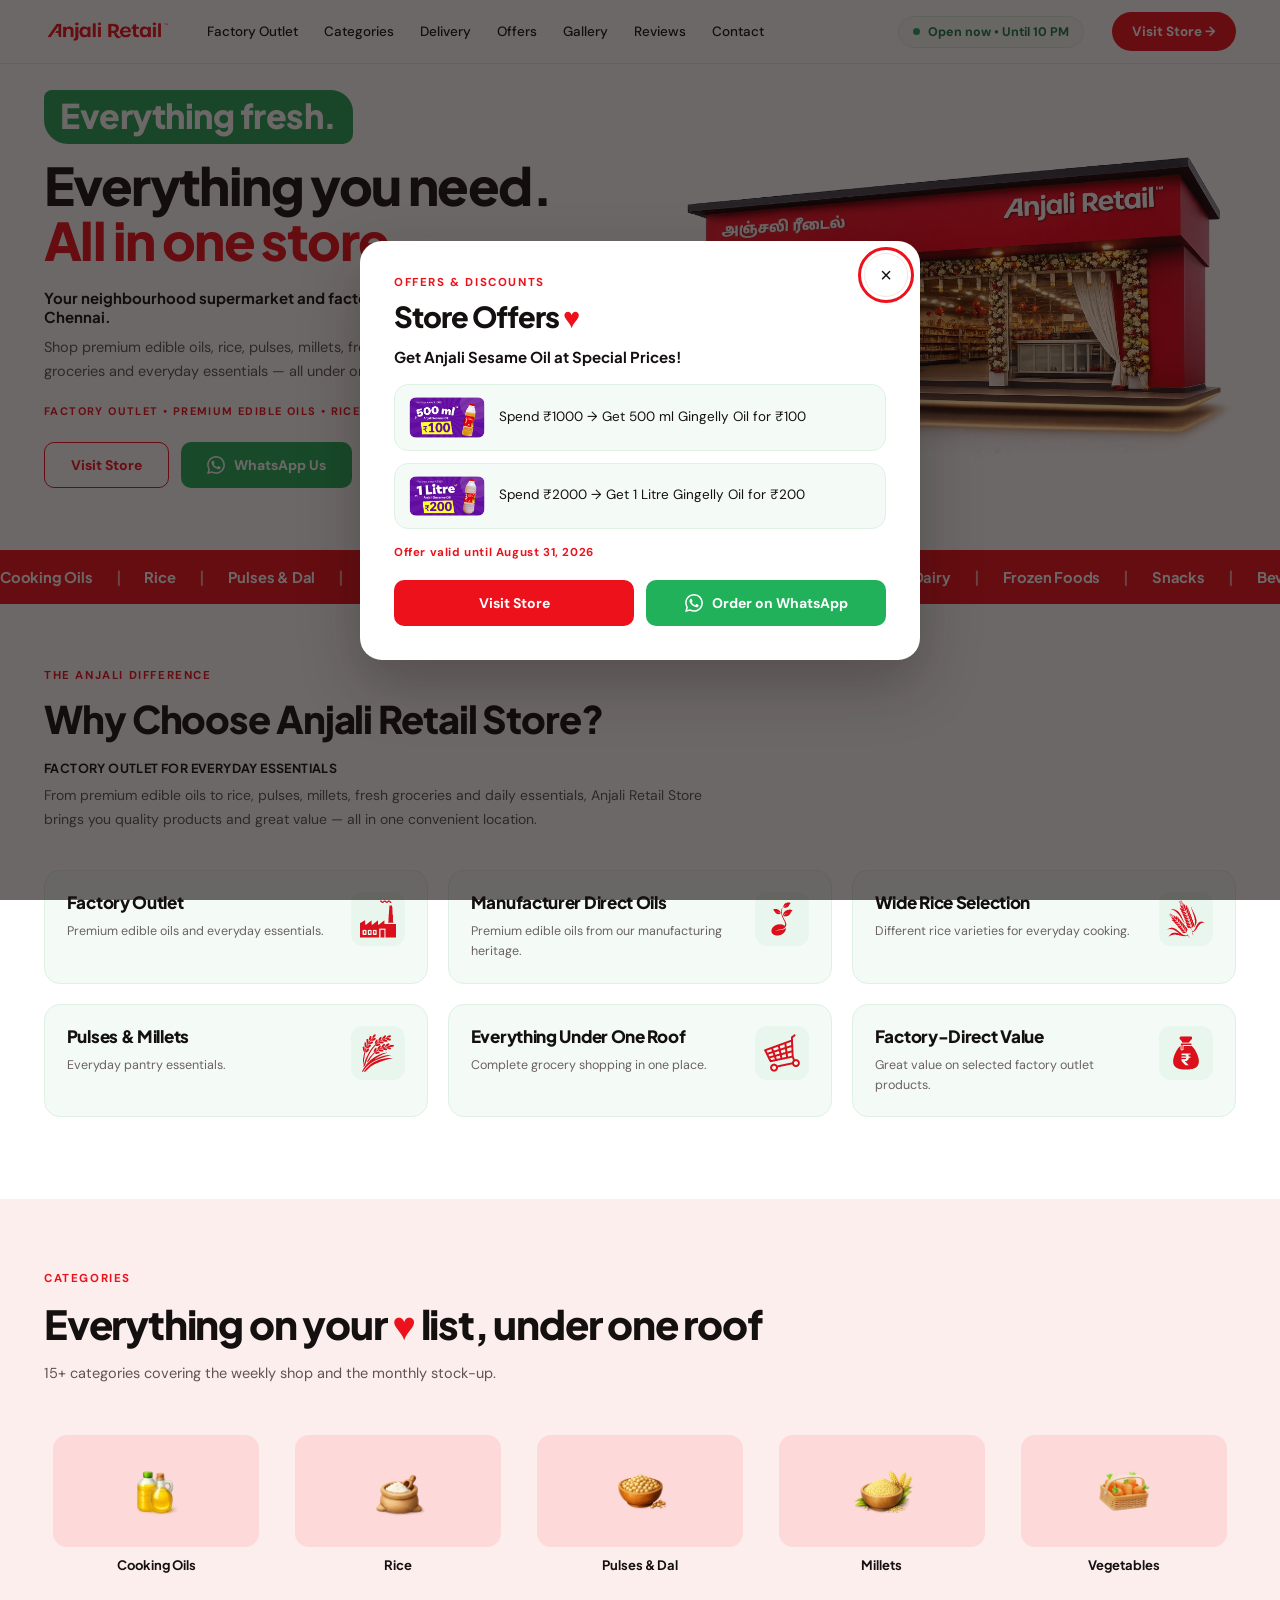
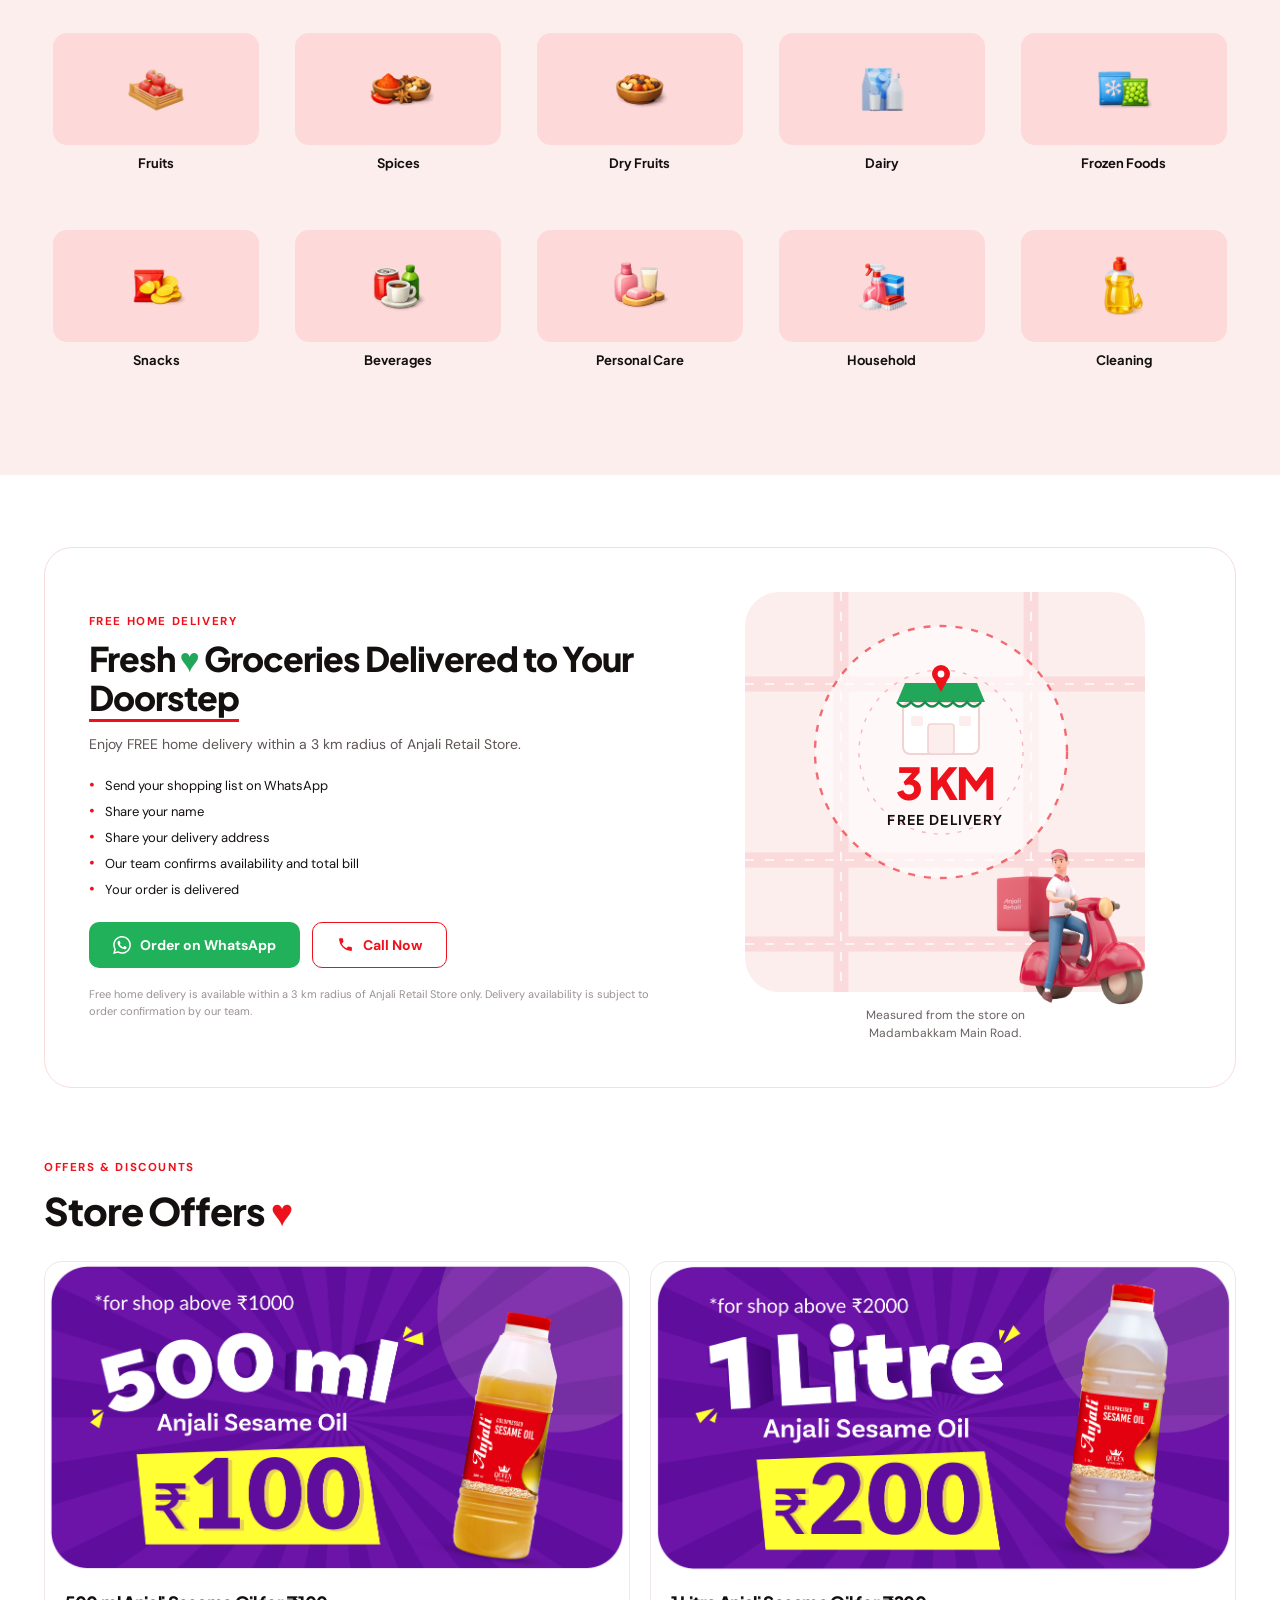
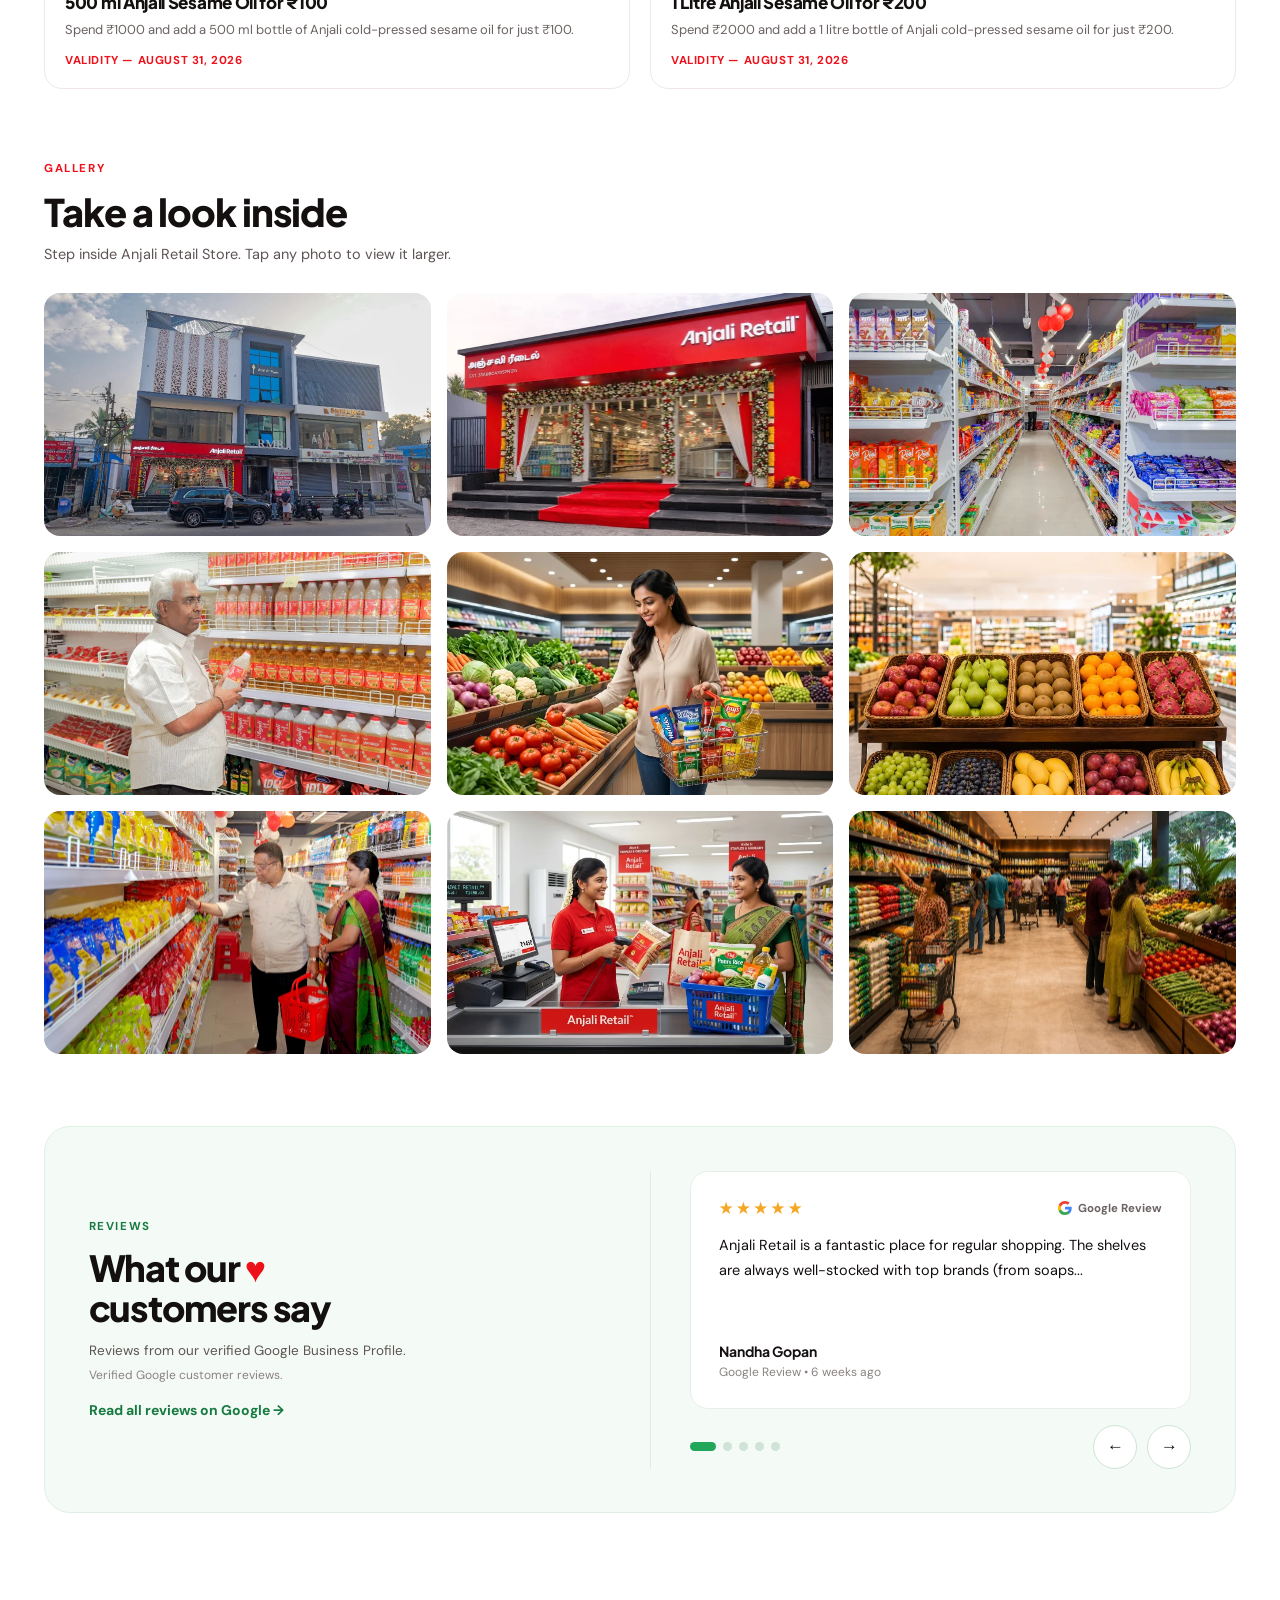
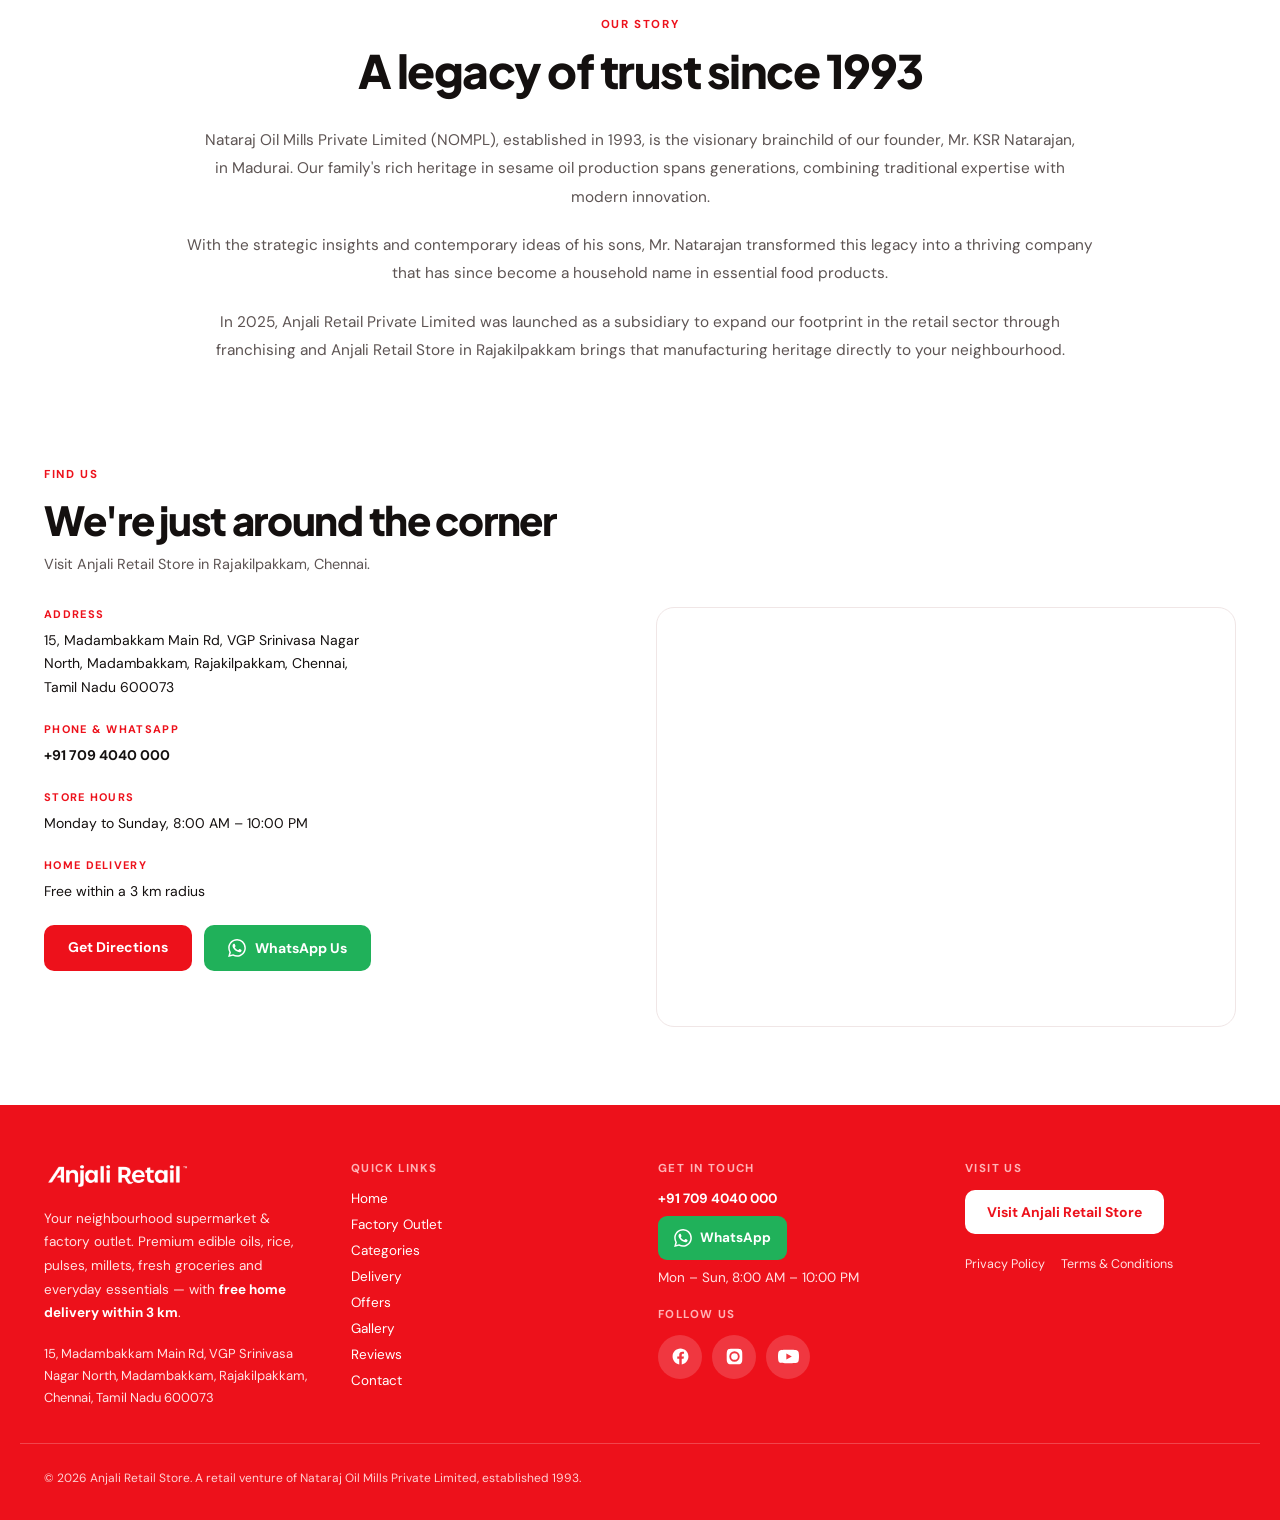
==== index.html @ a5db0ce6 "Final Commit" ====
<!DOCTYPE html>
<html lang="en">
<head>
<meta charset="utf-8">
<meta name="viewport" content="width=device-width, initial-scale=1">
<title>Supermarket &amp; Factory Outlet in Rajakilpakkam | Anjali Retail Store</title>
<meta name="description" content="Anjali Retail Store is a supermarket and factory outlet in Rajakilpakkam, Chennai. Premium edible oils, rice, pulses, millets, fresh vegetables, fruits and everyday essentials. Free home delivery within 3 km.">
<link rel="canonical" href="https://www.anjaliretail.com/">
<meta name="robots" content="index, follow">
<meta name="theme-color" content="#ED111B">
<meta property="og:type" content="website">
<meta property="og:site_name" content="Anjali Retail Store">
<meta property="og:locale" content="en_IN">
<meta property="og:url" content="https://www.anjaliretail.com/">
<meta property="og:title" content="Anjali Retail Store — Supermarket &amp; Factory Outlet in Rajakilpakkam">
<meta property="og:description" content="Manufacturer-direct edible oils, rice, pulses and millets alongside fresh vegetables, fruits and everyday essentials. Free home delivery within 3 km.">
<meta property="og:image" content="https://www.anjaliretail.com/assets/images/hero.webp">
<meta name="twitter:card" content="summary_large_image">
<link rel="icon" type="image/png" href="favicon.png" sizes="any">
<link rel="apple-touch-icon" href="assets/apple-touch-icon.png">
<link rel="preconnect" href="https://fonts.googleapis.com">
<link rel="preconnect" href="https://fonts.gstatic.com" crossorigin>
<link rel="preload" as="image" href="assets/images/hero.webp" fetchpriority="high">
<link href="https://fonts.googleapis.com/css2?family=Plus+Jakarta+Sans:wght@500;600;700;800&amp;family=DM+Sans:opsz,wght@9..40,400;9..40,500;9..40,700&amp;display=swap" rel="stylesheet">
<link rel="stylesheet" href="css/style.css">
<script type="application/ld+json">
{
  "@context": "https://schema.org",
  "@type": "GroceryStore",
  "name": "Anjali Retail Store",
  "description": "Supermarket and factory outlet in Rajakilpakkam, Chennai offering premium edible oils, rice, pulses, millets, fresh vegetables, fruits, groceries and everyday essentials.",
  "url": "https://www.anjaliretail.com/",
  "logo": "https://www.anjaliretail.com/assets/logo-header-red.png",
  "image": "https://www.anjaliretail.com/assets/images/hero.webp",
  "telephone": "+917094040000",
  "priceRange": "₹₹",
  "parentOrganization": { "@type": "Organization", "name": "Nataraj Oil Mills Private Limited", "foundingDate": "1993" },
  "address": {
    "@type": "PostalAddress",
    "streetAddress": "15, Madambakkam Main Rd, VGP Srinivasa Nagar North, Madambakkam",
    "addressLocality": "Rajakilpakkam, Chennai",
    "addressRegion": "Tamil Nadu",
    "postalCode": "600073",
    "addressCountry": "IN"
  },
  "hasMap": "https://maps.app.goo.gl/ZLKQkJnTE3etk6569",
  "openingHoursSpecification": [{
    "@type": "OpeningHoursSpecification",
    "dayOfWeek": ["Monday","Tuesday","Wednesday","Thursday","Friday","Saturday","Sunday"],
    "opens": "08:00",
    "closes": "22:00"
  }],
  "sameAs": [
    "https://www.facebook.com/profile.php?id=100063788627747",
    "https://www.instagram.com/anjaliretail/",
    "https://youtube.com/@anjalisesameoil5564"
  ],
  "areaServed": { "@type": "GeoCircle", "geoRadius": "3000", "description": "Free home delivery within a 3 km radius" }
}
</script>
</head>
<body>
<noscript><img height="1" width="1" style="display:none" alt="" src="https://www.facebook.com/tr?id=1627930795149614&ev=PageView&noscript=1"></noscript>
<div style="position:relative">

<header id="home" style="position:sticky;top:0;z-index:60;background:rgba(255,255,255,0.94);backdrop-filter:blur(10px);border-bottom:1px solid #f0e9e9">
  <div style="max-width:1240px;margin:0 auto;padding:12px clamp(16px,3.2vw,24px);display:flex;align-items:center;gap:28px">
    <a href="#home" style="display:flex;align-items:center;flex:none">
      <img src="assets/logo-header-red.png" alt="Anjali Retail Store logo" width="1755" height="358" style="height:26px;width:auto;object-fit:contain;display:block" />
    </a>
    <nav data-r="desktop-nav" style="align-items:center;gap:26px;margin-left:8px;flex:1">
      <a href="#outlet" style="color:#14100f;font-size:13.5px;font-weight:500">Factory Outlet</a>
      <a href="#categories" style="color:#14100f;font-size:13.5px;font-weight:500">Categories</a>
      <a href="#delivery" style="color:#14100f;font-size:13.5px;font-weight:500">Delivery</a>
      <a href="#offers" data-act="openOfferPopup" style="color:#14100f;font-size:13.5px;font-weight:500">Offers</a>
      <a href="#gallery" style="color:#14100f;font-size:13.5px;font-weight:500">Gallery</a>
      <a href="#reviews" style="color:#14100f;font-size:13.5px;font-weight:500">Reviews</a>
      <a href="#contact" style="color:#14100f;font-size:13.5px;font-weight:500">Contact</a>
    </nav>
    <div data-r="head-status" style="align-items:center;gap:8px;border:1px solid #d8f0de;background:#f2fbf5;color:#177a41;border-radius:999px;padding:7px 14px;font-size:12.5px;font-weight:700;white-space:nowrap">
      <span style="width:7px;height:7px;border-radius:50%;background:#22a75a;display:inline-block"></span>
      <span>Open now &bull; Until 10 PM</span>
    </div>
    <a href="https://maps.app.goo.gl/ZLKQkJnTE3etk6569" target="_blank" rel="noopener" data-act="onDirections" data-r="head-cta" style="flex:none;background:#ED111B;color:#fff;border-radius:999px;padding:11px 20px;font-size:13.5px;font-weight:700;white-space:nowrap" data-h="h1">Visit Store →</a>
    <button data-r="burger" type="button" data-act="toggleMenu" aria-label="Menu" style="align-items:center;justify-content:center;width:40px;height:40px;border-radius:12px;border:1px solid #eee3e3;background:#fff;flex:none;cursor:pointer">
      <span style="display:block;width:18px;height:2px;background:#14100f;box-shadow:0 -6px 0 #14100f,0 6px 0 #14100f"></span>
    </button>
  </div>
  <div data-r="mobile-menu" data-open="0" style="border-top:1px solid #f0e9e9;background:#fff;padding:14px clamp(16px,3.2vw,24px) 20px">
    <div style="display:grid;gap:2px">
      <a href="#outlet" data-act="closeMenu" style="color:#14100f;font-weight:600;padding:14px 0;border-bottom:1px solid #f6f1f1">Factory Outlet</a>
      <a href="#categories" data-act="closeMenu" style="color:#14100f;font-weight:600;padding:14px 0;border-bottom:1px solid #f6f1f1">Categories</a>
      <a href="#delivery" data-act="closeMenu" style="color:#14100f;font-weight:600;padding:14px 0;border-bottom:1px solid #f6f1f1">Delivery</a>
      <a href="#offers" data-act="openOfferPopupFromMenu" style="color:#14100f;font-weight:600;padding:14px 0;border-bottom:1px solid #f6f1f1">Offers</a>
      <a href="#gallery" data-act="closeMenu" style="color:#14100f;font-weight:600;padding:14px 0;border-bottom:1px solid #f6f1f1">Gallery</a>
      <a href="#reviews" data-act="closeMenu" style="color:#14100f;font-weight:600;padding:14px 0;border-bottom:1px solid #f6f1f1">Reviews</a>
      <a href="#contact" data-act="closeMenu" style="color:#14100f;font-weight:600;padding:14px 0">Contact</a>
    </div>
    <div style="margin-top:14px;font-size:13px;font-weight:700;color:#177a41">Open now &bull; Until 10 PM</div>
  </div>
</header>

<section style="padding:0 0 8px">
  <div style="max-width:1240px;margin:0 auto;padding:26px clamp(16px,3.2vw,24px) 0;display:grid;gap:clamp(24px,3.5vw,40px);grid-template-columns:repeat(auto-fit,minmax(min(420px,100%),1fr));align-items:center" data-r="hero">
    <div>
      <span style="display:inline-block;background:#22a75a;color:#fff;font-family:'Plus Jakarta Sans',sans-serif;font-weight:800;font-size:clamp(26px,3vw,34px);letter-spacing:-0.5px;padding:4px 16px 7px;border-radius:8px 22px 10px 24px">Everything fresh.</span>
      <h1 style="font-family:'Plus Jakarta Sans',sans-serif;font-weight:800;font-size:clamp(34px,4.4vw,52px);line-height:1.06;letter-spacing:-1.6px;margin:14px 0 0;color:#14100f;text-wrap:balance">Everything you need.<br /><span style="color:#ED111B">All in one store.</span></h1>
      <p style="font-family:'Plus Jakarta Sans',sans-serif;font-weight:700;font-size:15px;color:#14100f;margin:20px 0 0">Your neighbourhood supermarket and factory outlet in Rajakilpakkam, Chennai.</p>
      <p style="font-size:14.5px;line-height:1.65;color:#5d5453;margin:10px 0 0;max-width:52ch;text-wrap:pretty">Shop premium edible oils, rice, pulses, millets, fresh vegetables, fruits, groceries and everyday essentials — all under one roof.</p>
      <p style="font-size:11px;font-weight:700;letter-spacing:1.4px;color:#ED111B;margin:20px 0 0">FACTORY OUTLET • PREMIUM EDIBLE OILS • RICE • PULSES • MILLETS</p>
      <div style="display:flex;flex-wrap:wrap;gap:12px;margin-top:24px">
        <a href="https://maps.app.goo.gl/ZLKQkJnTE3etk6569" target="_blank" rel="noopener" data-act="onVisitStore" style="border:1.5px solid #ED111B;color:#ED111B;background:#fff;border-radius:10px;padding:13px 26px;font-weight:700;font-size:14px" data-h="h2">Visit Store</a>
        <a href="https://wa.me/917094040000" target="_blank" rel="noopener" data-act="onWhatsApp" data-r="wa" style="background:#20B15A;color:#fff;border-radius:10px;padding:13px 26px;font-weight:700;font-size:14px;min-height:46px;display:inline-flex;align-items:center;justify-content:center;gap:9px;transition:background 240ms ease,transform 240ms ease,box-shadow 240ms ease"><svg viewBox="0 0 24 24" width="18" height="18" fill="currentColor" aria-hidden="true" style="flex:none"><path d="M17.47 14.38c-.3-.15-1.75-.86-2.02-.96-.27-.1-.47-.15-.67.15-.2.3-.77.96-.94 1.16-.17.2-.35.22-.64.07-.3-.15-1.25-.46-2.38-1.47-.88-.78-1.47-1.75-1.65-2.05-.17-.3-.02-.46.13-.6.13-.13.3-.35.45-.52.15-.17.2-.3.3-.5.1-.2.05-.37-.02-.52-.08-.15-.67-1.6-.92-2.2-.24-.58-.49-.5-.67-.51h-.57c-.2 0-.52.07-.79.37-.27.3-1.04 1.01-1.04 2.47s1.06 2.86 1.21 3.06c.15.2 2.1 3.2 5.08 4.49.71.3 1.26.49 1.69.63.71.22 1.36.19 1.87.12.57-.09 1.75-.71 2-1.4.25-.69.25-1.28.17-1.4-.07-.13-.27-.2-.57-.35zM12.05 21.8h-.02a9.8 9.8 0 0 1-4.99-1.37l-.36-.21-3.71.97.99-3.62-.23-.37a9.79 9.79 0 0 1-1.5-5.23c0-5.41 4.4-9.81 9.82-9.81 2.62 0 5.08 1.02 6.94 2.88a9.75 9.75 0 0 1 2.87 6.94c0 5.41-4.4 9.82-9.81 9.82zM20.52 3.45A11.7 11.7 0 0 0 12.05 0C5.55 0 .26 5.29.25 11.79c0 2.08.55 4.1 1.58 5.89L.15 24l6.46-1.69a11.76 11.76 0 0 0 5.43 1.35h.01c6.5 0 11.79-5.29 11.79-11.79 0-3.15-1.22-6.11-3.45-8.34z"/></svg>WhatsApp Us</a>
      </div>
    </div>
    <div data-r="heroimg" style="position:relative;width:100%;aspect-ratio:16/11;min-height:220px;border-radius:18px;overflow:hidden;background:#fbf3f3">
      <img src="assets/images/hero.webp" alt="Anjali Retail Store shopfront in Rajakilpakkam, Chennai" width="1200" height="900" fetchpriority="high" decoding="async" style="width:100%;height:100%;display:block;object-fit:cover;object-position:48.4% 50.0%;">
    </div>
  </div>
</section>

<section aria-label="Product categories" data-r="ticker" style="margin-top:clamp(34px,5vw,54px);background:#ED111B;padding:clamp(13px,1.5vw,18px) 0;overflow:hidden">
  <div data-r="tickertrack" style="display:flex;width:max-content;white-space:nowrap">
    <span style="display:flex;align-items:center;gap:clamp(14px,1.8vw,26px);padding-right:clamp(14px,1.8vw,26px);font-family:'Plus Jakarta Sans',sans-serif;font-weight:700;font-size:clamp(12.5px,1.15vw,15px);letter-spacing:-0.2px;color:#fff">
      <span>Cooking Oils</span><span style="color:rgba(255,255,255,0.62)">|</span><span>Rice</span><span style="color:rgba(255,255,255,0.62)">|</span><span>Pulses &amp; Dal</span><span style="color:rgba(255,255,255,0.62)">|</span><span>Millets</span><span style="color:rgba(255,255,255,0.62)">|</span><span>Vegetables</span><span style="color:rgba(255,255,255,0.62)">|</span><span>Fruits</span><span style="color:rgba(255,255,255,0.62)">|</span><span>Spices</span><span style="color:rgba(255,255,255,0.62)">|</span><span>Dry Fruits</span><span style="color:rgba(255,255,255,0.62)">|</span><span>Dairy</span><span style="color:rgba(255,255,255,0.62)">|</span><span>Frozen Foods</span><span style="color:rgba(255,255,255,0.62)">|</span><span>Snacks</span><span style="color:rgba(255,255,255,0.62)">|</span><span>Beverages</span><span style="color:rgba(255,255,255,0.62)">|</span><span>Personal Care</span><span style="color:rgba(255,255,255,0.62)">|</span><span>Household</span><span style="color:rgba(255,255,255,0.62)">|</span><span>Cleaning</span><span style="color:rgba(255,255,255,0.62)">|</span>
    </span>
    <span aria-hidden="true" style="display:flex;align-items:center;gap:clamp(14px,1.8vw,26px);padding-right:clamp(14px,1.8vw,26px);font-family:'Plus Jakarta Sans',sans-serif;font-weight:700;font-size:clamp(12.5px,1.15vw,15px);letter-spacing:-0.2px;color:#fff">
      <span>Cooking Oils</span><span style="color:rgba(255,255,255,0.62)">|</span><span>Rice</span><span style="color:rgba(255,255,255,0.62)">|</span><span>Pulses &amp; Dal</span><span style="color:rgba(255,255,255,0.62)">|</span><span>Millets</span><span style="color:rgba(255,255,255,0.62)">|</span><span>Vegetables</span><span style="color:rgba(255,255,255,0.62)">|</span><span>Fruits</span><span style="color:rgba(255,255,255,0.62)">|</span><span>Spices</span><span style="color:rgba(255,255,255,0.62)">|</span><span>Dry Fruits</span><span style="color:rgba(255,255,255,0.62)">|</span><span>Dairy</span><span style="color:rgba(255,255,255,0.62)">|</span><span>Frozen Foods</span><span style="color:rgba(255,255,255,0.62)">|</span><span>Snacks</span><span style="color:rgba(255,255,255,0.62)">|</span><span>Beverages</span><span style="color:rgba(255,255,255,0.62)">|</span><span>Personal Care</span><span style="color:rgba(255,255,255,0.62)">|</span><span>Household</span><span style="color:rgba(255,255,255,0.62)">|</span><span>Cleaning</span><span style="color:rgba(255,255,255,0.62)">|</span>
    </span>
  </div>
</section>

<section id="outlet" style="padding:clamp(38px,6vw,64px) 0 10px">
  <div style="max-width:1240px;margin:0 auto;padding:0 clamp(16px,3.2vw,24px)">
    <p style="font-size:11.5px;font-weight:700;letter-spacing:1.6px;color:#ED111B;margin:0">THE ANJALI DIFFERENCE</p>
    <h2 style="font-family:'Plus Jakarta Sans',sans-serif;font-weight:800;font-size:clamp(27px,3.2vw,38px);letter-spacing:-1.1px;margin:12px 0 0;color:#14100f">Why Choose Anjali Retail Store?</h2>
    <p style="font-family:'Plus Jakarta Sans',sans-serif;font-weight:700;font-size:12.5px;letter-spacing:0.4px;color:#14100f;margin:18px 0 0">FACTORY OUTLET FOR EVERYDAY ESSENTIALS</p>
    <p style="font-size:14px;line-height:1.7;color:#5d5453;margin:8px 0 0;max-width:66ch;text-wrap:pretty">From premium edible oils to rice, pulses, millets, fresh groceries and daily essentials, Anjali Retail Store brings you quality products and great value — all in one convenient location.</p>

    <div data-r="whygrid" style="display:grid;gap:clamp(14px,1.6vw,20px);grid-template-columns:repeat(3,minmax(0,1fr));align-items:stretch;margin-top:clamp(26px,3.4vw,38px)">
      <div data-r="whycard" style="border:1px solid #dff0e5;background:#f4fbf6;border-radius:16px;padding:clamp(18px,1.7vw,22px);display:flex;gap:14px;align-items:flex-start;height:100%;transition:transform 240ms ease,box-shadow 240ms ease,border-color 240ms ease">
        <div style="flex:1">
          <h3 style="font-family:'Plus Jakarta Sans',sans-serif;font-weight:800;font-size:17px;line-height:1.2;letter-spacing:-0.3px;margin:0;color:#14100f;transition:color 240ms ease">Factory Outlet</h3>
          <p style="font-size:12.5px;line-height:1.6;color:#6b6261;margin:8px 0 0">Premium edible oils and everyday essentials.</p>
        </div>
        <div data-r="whyicon" style="width:54px;height:54px;flex:none;border-radius:12px;overflow:hidden;background:#e8f6ed;transition:transform 240ms ease,background 240ms ease"><img src="assets/images/why-1.webp" alt="Factory outlet products" width="1200" height="900" loading="lazy" decoding="async" style="width:100%;height:100%;display:block;object-fit:cover;"></div>
      </div>
      <div data-r="whycard" style="border:1px solid #dff0e5;background:#f4fbf6;border-radius:16px;padding:clamp(18px,1.7vw,22px);display:flex;gap:14px;align-items:flex-start;height:100%;transition:transform 240ms ease,box-shadow 240ms ease,border-color 240ms ease">
        <div style="flex:1">
          <h3 style="font-family:'Plus Jakarta Sans',sans-serif;font-weight:800;font-size:17px;line-height:1.2;letter-spacing:-0.3px;margin:0;color:#14100f;transition:color 240ms ease">Manufacturer Direct Oils</h3>
          <p style="font-size:12.5px;line-height:1.6;color:#6b6261;margin:8px 0 0">Premium edible oils from our manufacturing heritage.</p>
        </div>
        <div data-r="whyicon" style="width:54px;height:54px;flex:none;border-radius:12px;overflow:hidden;background:#e8f6ed;transition:transform 240ms ease,background 240ms ease"><img src="assets/images/why-2.webp" alt="Anjali edible oils" width="1200" height="900" loading="lazy" decoding="async" style="width:100%;height:100%;display:block;object-fit:cover;"></div>
      </div>
      <div data-r="whycard" style="border:1px solid #dff0e5;background:#f4fbf6;border-radius:16px;padding:clamp(18px,1.7vw,22px);display:flex;gap:14px;align-items:flex-start;height:100%;transition:transform 240ms ease,box-shadow 240ms ease,border-color 240ms ease">
        <div style="flex:1">
          <h3 style="font-family:'Plus Jakarta Sans',sans-serif;font-weight:800;font-size:17px;line-height:1.2;letter-spacing:-0.3px;margin:0;color:#14100f;transition:color 240ms ease">Wide Rice Selection</h3>
          <p style="font-size:12.5px;line-height:1.6;color:#6b6261;margin:8px 0 0">Different rice varieties for everyday cooking.</p>
        </div>
        <div data-r="whyicon" style="width:54px;height:54px;flex:none;border-radius:12px;overflow:hidden;background:#e8f6ed;transition:transform 240ms ease,background 240ms ease"><img src="assets/images/why-3.webp" alt="Rice varieties" width="1200" height="900" loading="lazy" decoding="async" style="width:100%;height:100%;display:block;object-fit:cover;"></div>
      </div>
      <div data-r="whycard" style="border:1px solid #dff0e5;background:#f4fbf6;border-radius:16px;padding:clamp(18px,1.7vw,22px);display:flex;gap:14px;align-items:flex-start;height:100%;transition:transform 240ms ease,box-shadow 240ms ease,border-color 240ms ease">
        <div style="flex:1">
          <h3 style="font-family:'Plus Jakarta Sans',sans-serif;font-weight:800;font-size:17px;line-height:1.2;letter-spacing:-0.3px;margin:0;color:#14100f;transition:color 240ms ease">Pulses &amp; Millets</h3>
          <p style="font-size:12.5px;line-height:1.6;color:#6b6261;margin:8px 0 0">Everyday pantry essentials.</p>
        </div>
        <div data-r="whyicon" style="width:54px;height:54px;flex:none;border-radius:12px;overflow:hidden;background:#e8f6ed;transition:transform 240ms ease,background 240ms ease"><img src="assets/images/why-4.webp" alt="Pulses and millets" width="1200" height="900" loading="lazy" decoding="async" style="width:100%;height:100%;display:block;object-fit:cover;"></div>
      </div>
      <div data-r="whycard" style="border:1px solid #dff0e5;background:#f4fbf6;border-radius:16px;padding:clamp(18px,1.7vw,22px);display:flex;gap:14px;align-items:flex-start;height:100%;transition:transform 240ms ease,box-shadow 240ms ease,border-color 240ms ease">
        <div style="flex:1">
          <h3 style="font-family:'Plus Jakarta Sans',sans-serif;font-weight:800;font-size:17px;line-height:1.2;letter-spacing:-0.3px;margin:0;color:#14100f;transition:color 240ms ease">Everything Under One Roof</h3>
          <p style="font-size:12.5px;line-height:1.6;color:#6b6261;margin:8px 0 0">Complete grocery shopping in one place.</p>
        </div>
        <div data-r="whyicon" style="width:54px;height:54px;flex:none;border-radius:12px;overflow:hidden;background:#e8f6ed;transition:transform 240ms ease,background 240ms ease"><img src="assets/images/why-5.webp" alt="Everyday groceries" width="1200" height="900" loading="lazy" decoding="async" style="width:100%;height:100%;display:block;object-fit:cover;"></div>
      </div>
      <div data-r="whycard" style="border:1px solid #dff0e5;background:#f4fbf6;border-radius:16px;padding:clamp(18px,1.7vw,22px);display:flex;gap:14px;align-items:flex-start;height:100%;transition:transform 240ms ease,box-shadow 240ms ease,border-color 240ms ease">
        <div style="flex:1">
          <h3 style="font-family:'Plus Jakarta Sans',sans-serif;font-weight:800;font-size:17px;line-height:1.2;letter-spacing:-0.3px;margin:0;color:#14100f;transition:color 240ms ease">Factory-Direct Value</h3>
          <p style="font-size:12.5px;line-height:1.6;color:#6b6261;margin:8px 0 0">Great value on selected factory outlet products.</p>
        </div>
        <div data-r="whyicon" style="width:54px;height:54px;flex:none;border-radius:12px;overflow:hidden;background:#e8f6ed;transition:transform 240ms ease,background 240ms ease"><img src="assets/images/why-6.webp" alt="Factory-direct value products" width="1200" height="900" loading="lazy" decoding="async" style="width:100%;height:100%;display:block;object-fit:cover;"></div>
      </div>
    </div>
  </div>
</section>

<section id="categories" style="background:#fdeeee;margin-top:clamp(44px,7vw,72px);padding:clamp(44px,7vw,72px) 0 clamp(48px,7vw,76px)">
  <div style="max-width:1240px;margin:0 auto;padding:0 clamp(16px,3.2vw,24px)">
    <p style="font-size:11.5px;font-weight:700;letter-spacing:1.6px;color:#ED111B;margin:0">CATEGORIES</p>
    <h2 style="font-family:'Plus Jakarta Sans',sans-serif;font-weight:800;font-size:clamp(27px,3.4vw,40px);letter-spacing:-1.2px;margin:12px 0 0;color:#14100f">Everything on your <span style="color:#ED111B">♥</span> list, under one roof</h2>
    <p style="font-size:14.5px;line-height:1.7;color:#5d5453;margin:12px 0 0">15+ categories covering the weekly shop and the monthly stock-up.</p>

    <div data-r="catgrid" style="display:grid;gap:clamp(12px,1.4vw,18px);grid-template-columns:repeat(5,minmax(0,1fr));margin-top:clamp(26px,3.4vw,38px)">
      <div data-r="cattile" style="text-align:center;border:1px solid transparent;border-radius:16px;padding:10px 8px 12px;transition:transform 240ms ease,box-shadow 240ms ease,border-color 240ms ease,background 240ms ease"><div style="background:#fdd9d9;border-radius:14px;height:clamp(88px,11.5vw,112px);overflow:hidden;display:flex;align-items:center;justify-content:center;padding:clamp(10px,1.2vw,14px)"><div data-r="catimg" style="width:100%;height:100%;max-width:clamp(58px,7.5vw,76px);max-height:clamp(58px,7.5vw,76px);margin:0 auto;transition:transform 240ms ease"><img src="assets/images/cat-oils.webp" alt="Cooking oils" width="1200" height="900" loading="lazy" decoding="async" style="width:100%;height:100%;display:block;object-fit:contain;"></div></div><p data-r="catlabel" style="font-family:'Plus Jakarta Sans',sans-serif;font-weight:700;font-size:clamp(12px,1.05vw,13px);line-height:1.3;margin:10px 0 0;color:#14100f;transition:color 240ms ease;min-height:2.6em;display:flex;align-items:flex-start;justify-content:center;text-align:center">Cooking Oils</p></div>
      <div data-r="cattile" style="text-align:center;border:1px solid transparent;border-radius:16px;padding:10px 8px 12px;transition:transform 240ms ease,box-shadow 240ms ease,border-color 240ms ease,background 240ms ease"><div style="background:#fdd9d9;border-radius:14px;height:clamp(88px,11.5vw,112px);overflow:hidden;display:flex;align-items:center;justify-content:center;padding:clamp(10px,1.2vw,14px)"><div data-r="catimg" style="width:100%;height:100%;max-width:clamp(58px,7.5vw,76px);max-height:clamp(58px,7.5vw,76px);margin:0 auto;transition:transform 240ms ease"><img src="assets/images/cat-rice.webp" alt="Rice" width="1200" height="900" loading="lazy" decoding="async" style="width:100%;height:100%;display:block;object-fit:contain;"></div></div><p data-r="catlabel" style="font-family:'Plus Jakarta Sans',sans-serif;font-weight:700;font-size:clamp(12px,1.05vw,13px);line-height:1.3;margin:10px 0 0;color:#14100f;transition:color 240ms ease;min-height:2.6em;display:flex;align-items:flex-start;justify-content:center;text-align:center">Rice</p></div>
      <div data-r="cattile" style="text-align:center;border:1px solid transparent;border-radius:16px;padding:10px 8px 12px;transition:transform 240ms ease,box-shadow 240ms ease,border-color 240ms ease,background 240ms ease"><div style="background:#fdd9d9;border-radius:14px;height:clamp(88px,11.5vw,112px);overflow:hidden;display:flex;align-items:center;justify-content:center;padding:clamp(10px,1.2vw,14px)"><div data-r="catimg" style="width:100%;height:100%;max-width:clamp(58px,7.5vw,76px);max-height:clamp(58px,7.5vw,76px);margin:0 auto;transition:transform 240ms ease"><img src="assets/images/cat-pulses.webp" alt="Pulses and dal" width="1200" height="900" loading="lazy" decoding="async" style="width:100%;height:100%;display:block;object-fit:contain;"></div></div><p data-r="catlabel" style="font-family:'Plus Jakarta Sans',sans-serif;font-weight:700;font-size:clamp(12px,1.05vw,13px);line-height:1.3;margin:10px 0 0;color:#14100f;transition:color 240ms ease;min-height:2.6em;display:flex;align-items:flex-start;justify-content:center;text-align:center">Pulses &amp; Dal</p></div>
      <div data-r="cattile" style="text-align:center;border:1px solid transparent;border-radius:16px;padding:10px 8px 12px;transition:transform 240ms ease,box-shadow 240ms ease,border-color 240ms ease,background 240ms ease"><div style="background:#fdd9d9;border-radius:14px;height:clamp(88px,11.5vw,112px);overflow:hidden;display:flex;align-items:center;justify-content:center;padding:clamp(10px,1.2vw,14px)"><div data-r="catimg" style="width:100%;height:100%;max-width:clamp(58px,7.5vw,76px);max-height:clamp(58px,7.5vw,76px);margin:0 auto;transition:transform 240ms ease"><img src="assets/images/cat-millets.webp" alt="Millets" width="1200" height="900" loading="lazy" decoding="async" style="width:100%;height:100%;display:block;object-fit:contain;"></div></div><p data-r="catlabel" style="font-family:'Plus Jakarta Sans',sans-serif;font-weight:700;font-size:clamp(12px,1.05vw,13px);line-height:1.3;margin:10px 0 0;color:#14100f;transition:color 240ms ease;min-height:2.6em;display:flex;align-items:flex-start;justify-content:center;text-align:center">Millets</p></div>
      <div data-r="cattile" style="text-align:center;border:1px solid transparent;border-radius:16px;padding:10px 8px 12px;transition:transform 240ms ease,box-shadow 240ms ease,border-color 240ms ease,background 240ms ease"><div style="background:#fdd9d9;border-radius:14px;height:clamp(88px,11.5vw,112px);overflow:hidden;display:flex;align-items:center;justify-content:center;padding:clamp(10px,1.2vw,14px)"><div data-r="catimg" style="width:100%;height:100%;max-width:clamp(58px,7.5vw,76px);max-height:clamp(58px,7.5vw,76px);margin:0 auto;transition:transform 240ms ease"><img src="assets/images/cat-veg.webp" alt="Vegetables" width="1200" height="900" loading="lazy" decoding="async" style="width:100%;height:100%;display:block;object-fit:contain;"></div></div><p data-r="catlabel" style="font-family:'Plus Jakarta Sans',sans-serif;font-weight:700;font-size:clamp(12px,1.05vw,13px);line-height:1.3;margin:10px 0 0;color:#14100f;transition:color 240ms ease;min-height:2.6em;display:flex;align-items:flex-start;justify-content:center;text-align:center">Vegetables</p></div>
      <div data-r="cattile" style="text-align:center;border:1px solid transparent;border-radius:16px;padding:10px 8px 12px;transition:transform 240ms ease,box-shadow 240ms ease,border-color 240ms ease,background 240ms ease"><div style="background:#fdd9d9;border-radius:14px;height:clamp(88px,11.5vw,112px);overflow:hidden;display:flex;align-items:center;justify-content:center;padding:clamp(10px,1.2vw,14px)"><div data-r="catimg" style="width:100%;height:100%;max-width:clamp(58px,7.5vw,76px);max-height:clamp(58px,7.5vw,76px);margin:0 auto;transition:transform 240ms ease"><img src="assets/images/cat-fruits.webp" alt="Fruits" width="1200" height="900" loading="lazy" decoding="async" style="width:100%;height:100%;display:block;object-fit:contain;"></div></div><p data-r="catlabel" style="font-family:'Plus Jakarta Sans',sans-serif;font-weight:700;font-size:clamp(12px,1.05vw,13px);line-height:1.3;margin:10px 0 0;color:#14100f;transition:color 240ms ease;min-height:2.6em;display:flex;align-items:flex-start;justify-content:center;text-align:center">Fruits</p></div>
      <div data-r="cattile" style="text-align:center;border:1px solid transparent;border-radius:16px;padding:10px 8px 12px;transition:transform 240ms ease,box-shadow 240ms ease,border-color 240ms ease,background 240ms ease"><div style="background:#fdd9d9;border-radius:14px;height:clamp(88px,11.5vw,112px);overflow:hidden;display:flex;align-items:center;justify-content:center;padding:clamp(10px,1.2vw,14px)"><div data-r="catimg" style="width:100%;height:100%;max-width:clamp(58px,7.5vw,76px);max-height:clamp(58px,7.5vw,76px);margin:0 auto;transition:transform 240ms ease"><img src="assets/images/cat-spices.webp" alt="Spices" width="1200" height="900" loading="lazy" decoding="async" style="width:100%;height:100%;display:block;object-fit:contain;"></div></div><p data-r="catlabel" style="font-family:'Plus Jakarta Sans',sans-serif;font-weight:700;font-size:clamp(12px,1.05vw,13px);line-height:1.3;margin:10px 0 0;color:#14100f;transition:color 240ms ease;min-height:2.6em;display:flex;align-items:flex-start;justify-content:center;text-align:center">Spices</p></div>
      <div data-r="cattile" style="text-align:center;border:1px solid transparent;border-radius:16px;padding:10px 8px 12px;transition:transform 240ms ease,box-shadow 240ms ease,border-color 240ms ease,background 240ms ease"><div style="background:#fdd9d9;border-radius:14px;height:clamp(88px,11.5vw,112px);overflow:hidden;display:flex;align-items:center;justify-content:center;padding:clamp(10px,1.2vw,14px)"><div data-r="catimg" style="width:100%;height:100%;max-width:clamp(58px,7.5vw,76px);max-height:clamp(58px,7.5vw,76px);margin:0 auto;transition:transform 240ms ease"><img src="assets/images/cat-dryfruits.webp" alt="Dry fruits" width="1200" height="900" loading="lazy" decoding="async" style="width:100%;height:100%;display:block;object-fit:contain;"></div></div><p data-r="catlabel" style="font-family:'Plus Jakarta Sans',sans-serif;font-weight:700;font-size:clamp(12px,1.05vw,13px);line-height:1.3;margin:10px 0 0;color:#14100f;transition:color 240ms ease;min-height:2.6em;display:flex;align-items:flex-start;justify-content:center;text-align:center">Dry Fruits</p></div>
      <div data-r="cattile" style="text-align:center;border:1px solid transparent;border-radius:16px;padding:10px 8px 12px;transition:transform 240ms ease,box-shadow 240ms ease,border-color 240ms ease,background 240ms ease"><div style="background:#fdd9d9;border-radius:14px;height:clamp(88px,11.5vw,112px);overflow:hidden;display:flex;align-items:center;justify-content:center;padding:clamp(10px,1.2vw,14px)"><div data-r="catimg" style="width:100%;height:100%;max-width:clamp(58px,7.5vw,76px);max-height:clamp(58px,7.5vw,76px);margin:0 auto;transition:transform 240ms ease"><img src="assets/images/cat-dairy.webp" alt="Dairy" width="1200" height="900" loading="lazy" decoding="async" style="width:100%;height:100%;display:block;object-fit:contain;"></div></div><p data-r="catlabel" style="font-family:'Plus Jakarta Sans',sans-serif;font-weight:700;font-size:clamp(12px,1.05vw,13px);line-height:1.3;margin:10px 0 0;color:#14100f;transition:color 240ms ease;min-height:2.6em;display:flex;align-items:flex-start;justify-content:center;text-align:center">Dairy</p></div>
      <div data-r="cattile" style="text-align:center;border:1px solid transparent;border-radius:16px;padding:10px 8px 12px;transition:transform 240ms ease,box-shadow 240ms ease,border-color 240ms ease,background 240ms ease"><div style="background:#fdd9d9;border-radius:14px;height:clamp(88px,11.5vw,112px);overflow:hidden;display:flex;align-items:center;justify-content:center;padding:clamp(10px,1.2vw,14px)"><div data-r="catimg" style="width:100%;height:100%;max-width:clamp(58px,7.5vw,76px);max-height:clamp(58px,7.5vw,76px);margin:0 auto;transition:transform 240ms ease"><img src="assets/images/cat-frozen.webp" alt="Frozen foods" width="1200" height="900" loading="lazy" decoding="async" style="width:100%;height:100%;display:block;object-fit:contain;"></div></div><p data-r="catlabel" style="font-family:'Plus Jakarta Sans',sans-serif;font-weight:700;font-size:clamp(12px,1.05vw,13px);line-height:1.3;margin:10px 0 0;color:#14100f;transition:color 240ms ease;min-height:2.6em;display:flex;align-items:flex-start;justify-content:center;text-align:center">Frozen Foods</p></div>
      <div data-r="cattile" style="text-align:center;border:1px solid transparent;border-radius:16px;padding:10px 8px 12px;transition:transform 240ms ease,box-shadow 240ms ease,border-color 240ms ease,background 240ms ease"><div style="background:#fdd9d9;border-radius:14px;height:clamp(88px,11.5vw,112px);overflow:hidden;display:flex;align-items:center;justify-content:center;padding:clamp(10px,1.2vw,14px)"><div data-r="catimg" style="width:100%;height:100%;max-width:clamp(58px,7.5vw,76px);max-height:clamp(58px,7.5vw,76px);margin:0 auto;transition:transform 240ms ease"><img src="assets/images/cat-snacks.webp" alt="Snacks" width="1200" height="900" loading="lazy" decoding="async" style="width:100%;height:100%;display:block;object-fit:contain;"></div></div><p data-r="catlabel" style="font-family:'Plus Jakarta Sans',sans-serif;font-weight:700;font-size:clamp(12px,1.05vw,13px);line-height:1.3;margin:10px 0 0;color:#14100f;transition:color 240ms ease;min-height:2.6em;display:flex;align-items:flex-start;justify-content:center;text-align:center">Snacks</p></div>
      <div data-r="cattile" style="text-align:center;border:1px solid transparent;border-radius:16px;padding:10px 8px 12px;transition:transform 240ms ease,box-shadow 240ms ease,border-color 240ms ease,background 240ms ease"><div style="background:#fdd9d9;border-radius:14px;height:clamp(88px,11.5vw,112px);overflow:hidden;display:flex;align-items:center;justify-content:center;padding:clamp(10px,1.2vw,14px)"><div data-r="catimg" style="width:100%;height:100%;max-width:clamp(58px,7.5vw,76px);max-height:clamp(58px,7.5vw,76px);margin:0 auto;transition:transform 240ms ease"><img src="assets/images/cat-beverages.webp" alt="Beverages" width="1200" height="900" loading="lazy" decoding="async" style="width:100%;height:100%;display:block;object-fit:contain;"></div></div><p data-r="catlabel" style="font-family:'Plus Jakarta Sans',sans-serif;font-weight:700;font-size:clamp(12px,1.05vw,13px);line-height:1.3;margin:10px 0 0;color:#14100f;transition:color 240ms ease;min-height:2.6em;display:flex;align-items:flex-start;justify-content:center;text-align:center">Beverages</p></div>
      <div data-r="cattile" style="text-align:center;border:1px solid transparent;border-radius:16px;padding:10px 8px 12px;transition:transform 240ms ease,box-shadow 240ms ease,border-color 240ms ease,background 240ms ease"><div style="background:#fdd9d9;border-radius:14px;height:clamp(88px,11.5vw,112px);overflow:hidden;display:flex;align-items:center;justify-content:center;padding:clamp(10px,1.2vw,14px)"><div data-r="catimg" style="width:100%;height:100%;max-width:clamp(58px,7.5vw,76px);max-height:clamp(58px,7.5vw,76px);margin:0 auto;transition:transform 240ms ease"><img src="assets/images/cat-personal.webp" alt="Personal care" width="1200" height="900" loading="lazy" decoding="async" style="width:100%;height:100%;display:block;object-fit:contain;"></div></div><p data-r="catlabel" style="font-family:'Plus Jakarta Sans',sans-serif;font-weight:700;font-size:clamp(12px,1.05vw,13px);line-height:1.3;margin:10px 0 0;color:#14100f;transition:color 240ms ease;min-height:2.6em;display:flex;align-items:flex-start;justify-content:center;text-align:center">Personal Care</p></div>
      <div data-r="cattile" style="text-align:center;border:1px solid transparent;border-radius:16px;padding:10px 8px 12px;transition:transform 240ms ease,box-shadow 240ms ease,border-color 240ms ease,background 240ms ease"><div style="background:#fdd9d9;border-radius:14px;height:clamp(88px,11.5vw,112px);overflow:hidden;display:flex;align-items:center;justify-content:center;padding:clamp(10px,1.2vw,14px)"><div data-r="catimg" style="width:100%;height:100%;max-width:clamp(58px,7.5vw,76px);max-height:clamp(58px,7.5vw,76px);margin:0 auto;transition:transform 240ms ease"><img src="assets/images/cat-household.webp" alt="Household products" width="1200" height="900" loading="lazy" decoding="async" style="width:100%;height:100%;display:block;object-fit:contain;"></div></div><p data-r="catlabel" style="font-family:'Plus Jakarta Sans',sans-serif;font-weight:700;font-size:clamp(12px,1.05vw,13px);line-height:1.3;margin:10px 0 0;color:#14100f;transition:color 240ms ease;min-height:2.6em;display:flex;align-items:flex-start;justify-content:center;text-align:center">Household</p></div>
      <div data-r="cattile" style="text-align:center;border:1px solid transparent;border-radius:16px;padding:10px 8px 12px;transition:transform 240ms ease,box-shadow 240ms ease,border-color 240ms ease,background 240ms ease"><div style="background:#fdd9d9;border-radius:14px;height:clamp(88px,11.5vw,112px);overflow:hidden;display:flex;align-items:center;justify-content:center;padding:clamp(10px,1.2vw,14px)"><div data-r="catimg" style="width:100%;height:100%;max-width:clamp(58px,7.5vw,76px);max-height:clamp(58px,7.5vw,76px);margin:0 auto;transition:transform 240ms ease"><img src="assets/images/cat-cleaning.webp" alt="Cleaning products" width="1200" height="900" loading="lazy" decoding="async" style="width:100%;height:100%;display:block;object-fit:contain;"></div></div><p data-r="catlabel" style="font-family:'Plus Jakarta Sans',sans-serif;font-weight:700;font-size:clamp(12px,1.05vw,13px);line-height:1.3;margin:10px 0 0;color:#14100f;transition:color 240ms ease;min-height:2.6em;display:flex;align-items:flex-start;justify-content:center;text-align:center">Cleaning</p></div>
    </div>
  </div>
</section>

<section id="delivery" style="padding:clamp(44px,7vw,72px) 0 0">
  <div style="max-width:1240px;margin:0 auto;padding:0 clamp(16px,3.2vw,24px)">
    <div data-r="delivgrid" style="border:1px solid #f7dcdc;background:#fff;border-radius:28px;padding:clamp(24px,3.4vw,48px);display:grid;gap:clamp(28px,3.5vw,48px);grid-template-columns:minmax(0,1.15fr) minmax(0,1fr);align-items:center">
      <div>
        <p style="font-size:11.5px;font-weight:700;letter-spacing:1.6px;color:#ED111B;margin:0">FREE HOME DELIVERY</p>
        <h2 style="font-family:'Plus Jakarta Sans',sans-serif;font-weight:800;font-size:clamp(25px,3vw,34px);line-height:1.15;letter-spacing:-1px;margin:10px 0 0;color:#14100f">Fresh <span style="color:#22a75a">♥</span> Groceries Delivered to Your <span style="border-bottom:3px solid #ED111B">Doorstep</span></h2>
        <p style="font-size:14px;line-height:1.7;color:#5d5453;margin:16px 0 0;max-width:46ch">Enjoy FREE home delivery within a 3 km radius of Anjali Retail Store.</p>
        <div style="display:grid;gap:9px;margin-top:20px">
          <p style="font-size:13px;color:#14100f;margin:0;display:flex;gap:10px;align-items:baseline"><span style="color:#ED111B;font-size:16px;line-height:1">•</span>Send your shopping list on WhatsApp</p>
          <p style="font-size:13px;color:#14100f;margin:0;display:flex;gap:10px;align-items:baseline"><span style="color:#ED111B;font-size:16px;line-height:1">•</span>Share your name</p>
          <p style="font-size:13px;color:#14100f;margin:0;display:flex;gap:10px;align-items:baseline"><span style="color:#ED111B;font-size:16px;line-height:1">•</span>Share your delivery address</p>
          <p style="font-size:13px;color:#14100f;margin:0;display:flex;gap:10px;align-items:baseline"><span style="color:#ED111B;font-size:16px;line-height:1">•</span>Our team confirms availability and total bill</p>
          <p style="font-size:13px;color:#14100f;margin:0;display:flex;gap:10px;align-items:baseline"><span style="color:#ED111B;font-size:16px;line-height:1">•</span>Your order is delivered</p>
        </div>
        <div style="display:flex;flex-wrap:wrap;gap:12px;margin-top:24px">
          <a href="https://wa.me/917094040000" target="_blank" rel="noopener" data-act="onWhatsApp" data-r="wa" style="background:#20B15A;color:#fff;border-radius:10px;padding:13px 24px;font-weight:700;font-size:14px;min-height:46px;display:inline-flex;align-items:center;justify-content:center;gap:9px;transition:background 240ms ease,transform 240ms ease,box-shadow 240ms ease"><svg viewBox="0 0 24 24" width="18" height="18" fill="currentColor" aria-hidden="true" style="flex:none"><path d="M17.47 14.38c-.3-.15-1.75-.86-2.02-.96-.27-.1-.47-.15-.67.15-.2.3-.77.96-.94 1.16-.17.2-.35.22-.64.07-.3-.15-1.25-.46-2.38-1.47-.88-.78-1.47-1.75-1.65-2.05-.17-.3-.02-.46.13-.6.13-.13.3-.35.45-.52.15-.17.2-.3.3-.5.1-.2.05-.37-.02-.52-.08-.15-.67-1.6-.92-2.2-.24-.58-.49-.5-.67-.51h-.57c-.2 0-.52.07-.79.37-.27.3-1.04 1.01-1.04 2.47s1.06 2.86 1.21 3.06c.15.2 2.1 3.2 5.08 4.49.71.3 1.26.49 1.69.63.71.22 1.36.19 1.87.12.57-.09 1.75-.71 2-1.4.25-.69.25-1.28.17-1.4-.07-.13-.27-.2-.57-.35zM12.05 21.8h-.02a9.8 9.8 0 0 1-4.99-1.37l-.36-.21-3.71.97.99-3.62-.23-.37a9.79 9.79 0 0 1-1.5-5.23c0-5.41 4.4-9.81 9.82-9.81 2.62 0 5.08 1.02 6.94 2.88a9.75 9.75 0 0 1 2.87 6.94c0 5.41-4.4 9.82-9.81 9.82zM20.52 3.45A11.7 11.7 0 0 0 12.05 0C5.55 0 .26 5.29.25 11.79c0 2.08.55 4.1 1.58 5.89L.15 24l6.46-1.69a11.76 11.76 0 0 0 5.43 1.35h.01c6.5 0 11.79-5.29 11.79-11.79 0-3.15-1.22-6.11-3.45-8.34z"/></svg>Order on WhatsApp</a>
          <a href="tel:+917094040000" data-act="onCall" data-r="callbtn" style="border:1.5px solid #ED111B;color:#ED111B;background:#fff;border-radius:10px;padding:13px 24px;font-weight:700;font-size:14px;min-height:46px;display:inline-flex;align-items:center;justify-content:center;gap:9px;transition:background 240ms ease,color 240ms ease,transform 240ms ease,box-shadow 240ms ease"><svg viewBox="0 0 24 24" width="17" height="17" fill="currentColor" aria-hidden="true" style="flex:none"><path d="M6.62 10.79a15.05 15.05 0 0 0 6.59 6.59l2.2-2.2a1 1 0 0 1 1.03-.24c1.12.37 2.33.57 3.56.57a1 1 0 0 1 1 1V20a1 1 0 0 1-1 1A17 17 0 0 1 3 4a1 1 0 0 1 1-1h3.5a1 1 0 0 1 1 1c0 1.24.2 2.44.57 3.57a1 1 0 0 1-.25 1.02l-2.2 2.2z"/></svg>Call Now</a>
        </div>
        <p style="font-size:11px;color:#9a9291;margin:18px 0 0;line-height:1.6">Free home delivery is available within a 3 km radius of Anjali Retail Store only. Delivery availability is subject to order confirmation by our team.</p>
      </div>
      <div data-r="delivviz" style="display:flex;flex-direction:column;align-items:center;justify-content:center">
        <div style="position:relative;width:min(400px,100%);aspect-ratio:1;margin:0 auto">
          <svg viewBox="0 0 400 400" width="400" height="400" role="img" aria-label="Simplified map showing the three kilometre free delivery radius around Anjali Retail Store" style="position:absolute;inset:0;width:100%;height:100%;display:block">
            <defs><clipPath id="ar-map-clip"><rect x="0" y="0" width="400" height="400" rx="34" /></clipPath></defs>
            <g clip-path="url(#ar-map-clip)">
              <rect x="0" y="0" width="400" height="400" fill="#fdeeee" />
              <g stroke="#fadada" stroke-width="15" stroke-linecap="round">
                <path d="M-20 92 H420" /><path d="M-20 268 H420" /><path d="M-20 352 H420" />
                <path d="M96 -20 V420" /><path d="M286 -20 V420" />
              </g>
              <g stroke="#fff" stroke-width="1.6" stroke-dasharray="9 11" opacity="0.9">
                <path d="M-20 92 H420" /><path d="M-20 268 H420" /><path d="M-20 352 H420" />
                <path d="M96 -20 V420" /><path d="M286 -20 V420" />
              </g>
              <circle cx="196" cy="160" r="126" fill="#fff" opacity="0.62" />
              <circle cx="196" cy="160" r="126" fill="none" stroke="#ED111B" stroke-width="2.4" stroke-dasharray="7 9" opacity="0.6" />
              <circle cx="196" cy="160" r="82" fill="none" stroke="#ED111B" stroke-width="1.4" stroke-dasharray="4 8" opacity="0.28" />
              <circle data-r="pulse1" cx="196" cy="136" r="26" fill="none" stroke="#ED111B" stroke-width="2" opacity="0" style="transform-box:fill-box;transform-origin:center" />
              <circle data-r="pulse2" cx="196" cy="136" r="26" fill="none" stroke="#ED111B" stroke-width="2" opacity="0" style="transform-box:fill-box;transform-origin:center" />
              <g transform="translate(196 116)"><g data-r="storeicon" style="transform-box:fill-box;transform-origin:center">
                <rect x="-38" y="-6" width="76" height="52" rx="7" fill="#fff" stroke="#f2d3d3" stroke-width="2" />
                <path d="M-44 -6 h88 l-8 -19 h-72 z" fill="#22a75a" />
                <path d="M-44 -6 q7 9 14 0 q7 9 14 0 q7 9 14 0 q7 9 14 0 q7 9 14 0 q7 9 14 0" fill="none" stroke="#1c8c4b" stroke-width="2.4" />
                <rect x="-13" y="16" width="26" height="30" rx="3" fill="#fdeeee" stroke="#f2d3d3" stroke-width="1.6" />
                <rect x="-30" y="8" width="12" height="10" rx="2" fill="#fdeeee" />
                <rect x="18" y="8" width="12" height="10" rx="2" fill="#fdeeee" />
                <circle cx="0" cy="-34" r="9" fill="#ED111B" />
                <path d="M0 -16 l-6 -11 h12 z" fill="#ED111B" />
                <circle cx="0" cy="-34" r="3.4" fill="#fff" />
              </g></g>
            </g>
          </svg>
          <div style="position:absolute;left:0;right:0;top:42%;text-align:center;pointer-events:none;z-index:2">
            <p style="font-family:'Plus Jakarta Sans',sans-serif;font-weight:800;font-size:clamp(32px,3.6vw,44px);line-height:1;letter-spacing:-1.8px;margin:0;color:#ED111B">3 KM</p>
            <p style="font-family:'Plus Jakarta Sans',sans-serif;font-weight:700;font-size:clamp(12px,1.1vw,13.5px);letter-spacing:1.3px;margin:7px 0 0;color:#14100f">FREE DELIVERY</p>
          </div>
          <img src="assets/delivery-rider.png" alt="Anjali Retail delivery rider on a scooter carrying a delivery box" width="480" height="480" loading="lazy" data-r="rider" style="position:absolute;right:-3%;bottom:-7%;width:44%;height:auto;display:block;will-change:transform;z-index:1" />
        </div>
        <p style="font-size:12px;line-height:1.55;color:#6b6261;margin:14px 0 0;max-width:26ch;text-align:center">Measured from the store on Madambakkam Main Road.</p>
      </div>
    </div>
  </div>
</section>

<section id="offers" style="padding:clamp(44px,7vw,72px) 0 0">
  <div style="max-width:1240px;margin:0 auto;padding:0 clamp(16px,3.2vw,24px)">
    <p style="font-size:11.5px;font-weight:700;letter-spacing:1.6px;color:#ED111B;margin:0">OFFERS &amp; DISCOUNTS</p>
    <h2 style="font-family:'Plus Jakarta Sans',sans-serif;font-weight:800;font-size:clamp(27px,3.2vw,38px);letter-spacing:-1.1px;margin:12px 0 26px;color:#14100f">Store Offers <span style="color:#ED111B">♥</span></h2>
    <div style="display:grid;gap:20px;grid-template-columns:repeat(auto-fit,minmax(min(330px,100%),1fr))">
      <div id="offers-grid" style="display:contents"></div>
    </div>
  </div>
</section>

<section id="gallery" style="padding:clamp(44px,7vw,72px) 0 0">
  <div style="max-width:1240px;margin:0 auto;padding:0 clamp(16px,3.2vw,24px)">
    <p style="font-size:11.5px;font-weight:700;letter-spacing:1.6px;color:#ED111B;margin:0">GALLERY</p>
    <h2 style="font-family:'Plus Jakarta Sans',sans-serif;font-weight:800;font-size:clamp(27px,3.2vw,38px);letter-spacing:-1.1px;margin:12px 0 0;color:#14100f">Take a look inside</h2>
    <p style="font-size:14.5px;color:#5d5453;margin:10px 0 0">Step inside Anjali Retail Store. Tap any photo to view it larger.</p>
    <div data-act="onGalleryClick" style="display:grid;gap:16px;grid-template-columns:repeat(auto-fit,minmax(clamp(148px,23vw,300px),1fr));margin-top:clamp(22px,3vw,30px)">
      <div style="height:clamp(150px,19vw,250px);border-radius:16px;overflow:hidden"><img src="assets/images/gal-1.webp" alt="Anjali Retail Store exterior" width="1200" height="900" loading="lazy" decoding="async" data-lightbox="1" style="width:100%;height:100%;display:block;object-fit:cover;cursor:zoom-in;"></div>
      <div style="height:clamp(150px,19vw,250px);border-radius:16px;overflow:hidden"><img src="assets/images/gal-2.webp" alt="Store entrance" width="1200" height="900" loading="lazy" decoding="async" data-lightbox="1" style="width:100%;height:100%;display:block;object-fit:cover;cursor:zoom-in;"></div>
      <div style="height:clamp(150px,19vw,250px);border-radius:16px;overflow:hidden"><img src="assets/images/gal-3.webp" alt="Grocery aisles" width="1200" height="900" loading="lazy" decoding="async" data-lightbox="1" style="width:100%;height:100%;display:block;object-fit:cover;cursor:zoom-in;"></div>
      <div style="height:clamp(150px,19vw,250px);border-radius:16px;overflow:hidden"><img src="assets/images/gal-4.webp" alt="Edible oils shelf" width="1200" height="900" loading="lazy" decoding="async" data-lightbox="1" style="width:100%;height:100%;display:block;object-fit:cover;cursor:zoom-in;"></div>
      <div style="height:clamp(150px,19vw,250px);border-radius:16px;overflow:hidden"><img src="assets/images/gal-5.webp" alt="Fresh vegetables" width="1200" height="900" loading="lazy" decoding="async" data-lightbox="1" style="width:100%;height:100%;display:block;object-fit:cover;cursor:zoom-in;"></div>
      <div style="height:clamp(150px,19vw,250px);border-radius:16px;overflow:hidden"><img src="assets/images/gal-6.webp" alt="Fresh fruits" width="1200" height="900" loading="lazy" decoding="async" data-lightbox="1" style="width:100%;height:100%;display:block;object-fit:cover;cursor:zoom-in;"></div>
      <div style="height:clamp(150px,19vw,250px);border-radius:16px;overflow:hidden"><img src="assets/images/gal-7.webp" alt="Rice, pulses and millets" width="1200" height="900" loading="lazy" decoding="async" data-lightbox="1" style="width:100%;height:100%;display:block;object-fit:cover;cursor:zoom-in;"></div>
      <div style="height:clamp(150px,19vw,250px);border-radius:16px;overflow:hidden"><img src="assets/images/gal-8.webp" alt="Billing counter" width="1200" height="900" loading="lazy" decoding="async" data-lightbox="1" style="width:100%;height:100%;display:block;object-fit:cover;cursor:zoom-in;"></div>
      <div style="height:clamp(150px,19vw,250px);border-radius:16px;overflow:hidden"><img src="assets/images/gal-9.webp" alt="Customers shopping in store" width="1200" height="900" loading="lazy" decoding="async" data-lightbox="1" style="width:100%;height:100%;display:block;object-fit:cover;cursor:zoom-in;"></div>
    </div>
  </div>
</section>

<section id="reviews" style="padding:clamp(44px,7vw,72px) 0 0">
  <div style="max-width:1240px;margin:0 auto;padding:0 clamp(16px,3.2vw,24px)">
    <div style="background:#f4fbf6;border:1px solid #dff0e5;border-radius:26px;padding:clamp(26px,3.4vw,48px);display:grid;gap:clamp(28px,3.6vw,48px);grid-template-columns:minmax(0,1fr) minmax(0,1.05fr);align-items:center" data-r="revgrid">
      <div>
        <p style="font-size:11.5px;font-weight:700;letter-spacing:1.6px;color:#177a41;margin:0">REVIEWS</p>
        <h2 style="font-family:'Plus Jakarta Sans',sans-serif;font-weight:800;font-size:clamp(26px,3vw,36px);line-height:1.12;letter-spacing:-1.1px;margin:14px 0 0;color:#14100f">What our <span style="color:#ED111B">♥</span><br />customers say</h2>
        <p style="font-size:13.5px;color:#5d5453;margin:14px 0 0">Reviews from our verified Google Business Profile.</p>
        <p style="font-size:12px;color:#8a8281;margin:8px 0 0">Verified Google customer reviews.</p>
        <a href="https://maps.app.goo.gl/ZLKQkJnTE3etk6569" target="_blank" rel="noopener noreferrer" data-r="revlink" style="display:inline-block;margin-top:18px;font-weight:700;font-size:14px;color:#177a41;border-bottom:1.5px solid transparent;transition:color 240ms ease,border-color 240ms ease">Read all reviews on Google →</a>
      </div>
      <div data-r="revright" style="border-left:1px solid #dbeee2;padding-left:clamp(24px,3vw,44px)">
        <div data-fade="0" data-r="revcard" style="background:#fff;border:1px solid #e6f0e9;border-radius:18px;padding:clamp(20px,2.4vw,28px);min-height:238px;display:flex;flex-direction:column;transition:transform 320ms ease,box-shadow 320ms ease,opacity 320ms ease">
          <div style="display:flex;align-items:center;justify-content:space-between;gap:14px">
            <span style="color:#f5a623;font-size:17px;letter-spacing:2px;line-height:1" id="review-rating-label" aria-label="5 out of 5 stars"><span id="review-stars">★★★★★</span></span>
            <span style="display:inline-flex;align-items:center;gap:6px;font-size:11.5px;font-weight:700;color:#6b6261;white-space:nowrap">
              <svg viewBox="0 0 24 24" width="14" height="14" aria-hidden="true" style="flex:none"><path fill="#4285F4" d="M23.5 12.27c0-.79-.07-1.54-.2-2.27H12v4.51h6.47a5.53 5.53 0 0 1-2.4 3.63v3h3.87c2.27-2.09 3.56-5.17 3.56-8.87z"/><path fill="#34A853" d="M12 24c3.24 0 5.95-1.08 7.94-2.91l-3.87-3c-1.08.72-2.45 1.16-4.07 1.16-3.13 0-5.78-2.11-6.73-4.96H1.28v3.09A12 12 0 0 0 12 24z"/><path fill="#FBBC05" d="M5.27 14.29a7.2 7.2 0 0 1 0-4.58V6.62H1.28a12 12 0 0 0 0 10.76l3.99-3.09z"/><path fill="#EA4335" d="M12 4.75c1.77 0 3.35.61 4.6 1.8l3.43-3.43C17.95 1.19 15.24 0 12 0 7.31 0 3.26 2.69 1.28 6.62l3.99 3.09C6.22 6.86 8.87 4.75 12 4.75z"/></svg>
              Google Review
            </span>
          </div>
          <p style="font-size:14.5px;line-height:1.75;color:#14100f;margin:16px 0 0;flex:1;text-wrap:pretty"><span id="review-text"></span></p>
          <p style="font-family:'Plus Jakarta Sans',sans-serif;font-weight:700;font-size:14px;color:#14100f;margin:18px 0 0"><span id="review-name"></span></p>
          <p style="font-size:12px;color:#8a8281;margin:4px 0 0"><span id="review-meta"></span></p>
        </div>
        <div style="display:flex;align-items:center;justify-content:space-between;gap:14px;margin-top:16px">
          <div style="display:flex;gap:7px;align-items:center">
            <div id="review-dots" style="display:flex;gap:7px;align-items:center"></div>
          </div>
          <div style="display:flex;gap:10px">
            <button type="button" data-act="prev" aria-label="Previous review" data-r="revnav" style="width:44px;height:44px;border-radius:50%;border:1px solid #cfe4d6;background:#fff;color:#14100f;font-size:17px;line-height:1;cursor:pointer;transition:background 240ms ease,border-color 240ms ease,transform 240ms ease">←</button>
            <button type="button" data-act="next" aria-label="Next review" data-r="revnav" style="width:44px;height:44px;border-radius:50%;border:1px solid #cfe4d6;background:#fff;color:#14100f;font-size:17px;line-height:1;cursor:pointer;transition:background 240ms ease,border-color 240ms ease,transform 240ms ease">→</button>
          </div>
        </div>
      </div>
    </div>
  </div>
</section>

<section id="story" style="padding:clamp(60px,9vw,104px) 0 clamp(12px,2vw,24px)">
  <div style="max-width:960px;margin:0 auto;padding:0 clamp(20px,3.2vw,24px);text-align:center">
    <p style="font-size:11.5px;font-weight:700;letter-spacing:1.6px;color:#ED111B;margin:0">OUR STORY</p>
    <h2 style="font-family:'Plus Jakarta Sans',sans-serif;font-weight:800;font-size:clamp(29px,4vw,46px);line-height:1.08;letter-spacing:-1.5px;margin:14px 0 0;color:#14100f">A legacy of trust since 1993</h2>
    <p style="font-size:clamp(14.5px,1.2vw,16px);line-height:1.85;color:#5d5453;margin:30px 0 0;text-wrap:pretty">Nataraj Oil Mills Private Limited (NOMPL), established in 1993, is the visionary brainchild of our founder, Mr. KSR Natarajan, in Madurai. Our family's rich heritage in sesame oil production spans generations, combining traditional expertise with modern innovation.</p>
    <p style="font-size:clamp(14.5px,1.2vw,16px);line-height:1.85;color:#5d5453;margin:20px 0 0;text-wrap:pretty">With the strategic insights and contemporary ideas of his sons, Mr. Natarajan transformed this legacy into a thriving company that has since become a household name in essential food products.</p>
    <p style="font-size:clamp(14.5px,1.2vw,16px);line-height:1.85;color:#5d5453;margin:20px 0 0;text-wrap:pretty">In 2025, Anjali Retail Private Limited was launched as a subsidiary to expand our footprint in the retail sector through franchising and Anjali Retail Store in Rajakilpakkam brings that manufacturing heritage directly to your neighbourhood.</p>
  </div>
</section>

<section id="contact" style="padding:clamp(48px,7.5vw,78px) 0 0">
  <div style="max-width:1240px;margin:0 auto;padding:0 clamp(16px,3.2vw,24px)">
    <p style="font-size:11.5px;font-weight:700;letter-spacing:1.6px;color:#ED111B;margin:0">FIND US</p>
    <h2 style="font-family:'Plus Jakarta Sans',sans-serif;font-weight:800;font-size:clamp(27px,3.4vw,40px);letter-spacing:-1.3px;margin:12px 0 0;color:#14100f">We're just around the corner</h2>
    <p style="font-size:14.5px;color:#5d5453;margin:10px 0 0">Visit Anjali Retail Store in Rajakilpakkam, Chennai.</p>
    <div style="display:grid;gap:32px;grid-template-columns:repeat(auto-fit,minmax(min(330px,100%),1fr));margin-top:clamp(24px,3vw,34px);align-items:start">
      <div style="display:grid;gap:22px">
        <div>
          <p style="font-size:11px;font-weight:700;letter-spacing:1.3px;color:#ED111B;margin:0">ADDRESS</p>
          <p style="font-size:14px;line-height:1.7;color:#14100f;margin:8px 0 0;max-width:34ch">15, Madambakkam Main Rd, VGP Srinivasa Nagar North, Madambakkam, Rajakilpakkam, Chennai, Tamil Nadu 600073</p>
        </div>
        <div>
          <p style="font-size:11px;font-weight:700;letter-spacing:1.3px;color:#ED111B;margin:0">PHONE &amp; WHATSAPP</p>
          <p style="font-size:14px;line-height:1.7;margin:8px 0 0"><a href="tel:+917094040000" data-act="onCall" style="color:#14100f;font-weight:700">+91 709 4040 000</a></p>
        </div>
        <div>
          <p style="font-size:11px;font-weight:700;letter-spacing:1.3px;color:#ED111B;margin:0">STORE HOURS</p>
          <p style="font-size:14px;line-height:1.7;color:#14100f;margin:8px 0 0">Monday to Sunday, 8:00 AM – 10:00 PM</p>
        </div>
        <div>
          <p style="font-size:11px;font-weight:700;letter-spacing:1.3px;color:#ED111B;margin:0">HOME DELIVERY</p>
          <p style="font-size:14px;line-height:1.7;color:#14100f;margin:8px 0 0">Free within a 3 km radius</p>
        </div>
        <div style="display:flex;flex-wrap:wrap;gap:12px">
          <a href="https://maps.app.goo.gl/ZLKQkJnTE3etk6569" target="_blank" rel="noopener" data-act="onDirections" style="background:#ED111B;color:#fff;border-radius:10px;padding:13px 24px;font-weight:700;font-size:14px" data-h="h3">Get Directions</a>
          <a href="https://wa.me/917094040000" target="_blank" rel="noopener" data-act="onWhatsApp" data-r="wa" style="background:#20B15A;color:#fff;border-radius:10px;padding:13px 24px;font-weight:700;font-size:14px;min-height:46px;display:inline-flex;align-items:center;justify-content:center;gap:9px;transition:background 240ms ease,transform 240ms ease,box-shadow 240ms ease"><svg viewBox="0 0 24 24" width="18" height="18" fill="currentColor" aria-hidden="true" style="flex:none"><path d="M17.47 14.38c-.3-.15-1.75-.86-2.02-.96-.27-.1-.47-.15-.67.15-.2.3-.77.96-.94 1.16-.17.2-.35.22-.64.07-.3-.15-1.25-.46-2.38-1.47-.88-.78-1.47-1.75-1.65-2.05-.17-.3-.02-.46.13-.6.13-.13.3-.35.45-.52.15-.17.2-.3.3-.5.1-.2.05-.37-.02-.52-.08-.15-.67-1.6-.92-2.2-.24-.58-.49-.5-.67-.51h-.57c-.2 0-.52.07-.79.37-.27.3-1.04 1.01-1.04 2.47s1.06 2.86 1.21 3.06c.15.2 2.1 3.2 5.08 4.49.71.3 1.26.49 1.69.63.71.22 1.36.19 1.87.12.57-.09 1.75-.71 2-1.4.25-.69.25-1.28.17-1.4-.07-.13-.27-.2-.57-.35zM12.05 21.8h-.02a9.8 9.8 0 0 1-4.99-1.37l-.36-.21-3.71.97.99-3.62-.23-.37a9.79 9.79 0 0 1-1.5-5.23c0-5.41 4.4-9.81 9.82-9.81 2.62 0 5.08 1.02 6.94 2.88a9.75 9.75 0 0 1 2.87 6.94c0 5.41-4.4 9.82-9.81 9.82zM20.52 3.45A11.7 11.7 0 0 0 12.05 0C5.55 0 .26 5.29.25 11.79c0 2.08.55 4.1 1.58 5.89L.15 24l6.46-1.69a11.76 11.76 0 0 0 5.43 1.35h.01c6.5 0 11.79-5.29 11.79-11.79 0-3.15-1.22-6.11-3.45-8.34z"/></svg>WhatsApp Us</a>
        </div>
      </div>
      <div style="border:1px solid #f0e6e6;border-radius:18px;overflow:hidden;height:clamp(280px,40vw,420px)">
        <iframe title="Anjali Retail Store location on Google Maps" src="https://maps.google.com/maps?q=15%20Madambakkam%20Main%20Road%2C%20VGP%20Srinivasa%20Nagar%20North%2C%20Rajakilpakkam%2C%20Chennai%20600073&amp;z=15&amp;output=embed" loading="lazy" referrerpolicy="no-referrer-when-downgrade" style="width:100%;height:100%;border:0;display:block"></iframe>
      </div>
    </div>
  </div>
</section>

<footer style="background:#ED111B;color:#fff;margin-top:clamp(48px,7.5vw,78px);padding:clamp(40px,5.5vw,56px) 0 34px">
  <div style="max-width:1240px;margin:0 auto;padding:0 clamp(16px,3.2vw,24px);display:grid;gap:36px;grid-template-columns:repeat(auto-fit,minmax(min(250px,100%),1fr))">
    <div>
      <img src="assets/logo-wordmark-white.png" alt="Anjali Retail Store" width="1755" height="358" style="height:30px;width:auto;object-fit:contain;display:block" />
      <p style="font-size:13.5px;line-height:1.75;color:#ffe2e3;margin:16px 0 0;max-width:34ch">Your neighbourhood supermarket &amp; factory outlet. Premium edible oils, rice, pulses, millets, fresh groceries and everyday essentials — with <strong style="color:#fff">free home delivery within 3 km</strong>.</p>
      <p style="font-size:13px;line-height:1.7;color:#ffe2e3;margin:18px 0 0;max-width:34ch">15, Madambakkam Main Rd, VGP Srinivasa Nagar North, Madambakkam, Rajakilpakkam, Chennai, Tamil Nadu 600073</p>
    </div>
    <div>
      <p style="font-size:11.5px;font-weight:700;letter-spacing:1.4px;color:#ffb3b6;margin:0">QUICK LINKS</p>
      <div style="display:grid;gap:9px;margin-top:14px">
        <a href="#home" style="color:#fff;font-size:13.5px">Home</a>
        <a href="#outlet" style="color:#fff;font-size:13.5px">Factory Outlet</a>
        <a href="#categories" style="color:#fff;font-size:13.5px">Categories</a>
        <a href="#delivery" style="color:#fff;font-size:13.5px">Delivery</a>
        <a href="#offers" data-act="openOfferPopup" style="color:#fff;font-size:13.5px">Offers</a>
        <a href="#gallery" style="color:#fff;font-size:13.5px">Gallery</a>
        <a href="#reviews" style="color:#fff;font-size:13.5px">Reviews</a>
        <a href="#contact" style="color:#fff;font-size:13.5px">Contact</a>
      </div>
    </div>
    <div>
      <p style="font-size:11.5px;font-weight:700;letter-spacing:1.4px;color:#ffb3b6;margin:0">GET IN TOUCH</p>
      <div style="display:grid;gap:9px;margin-top:14px">
        <a href="tel:+917094040000" data-act="onCall" style="color:#fff;font-size:13.5px;font-weight:700">+91 709 4040 000</a>
        <a href="https://wa.me/917094040000" target="_blank" rel="noopener" data-act="onWhatsApp" data-r="wa" style="background:#20B15A;color:#fff;font-size:13.5px;font-weight:700;border-radius:9px;padding:10px 16px;min-height:44px;display:inline-flex;align-items:center;justify-content:center;gap:8px;width:fit-content;transition:background 240ms ease,transform 240ms ease,box-shadow 240ms ease"><svg viewBox="0 0 24 24" width="18" height="18" fill="currentColor" aria-hidden="true" style="flex:none"><path d="M17.47 14.38c-.3-.15-1.75-.86-2.02-.96-.27-.1-.47-.15-.67.15-.2.3-.77.96-.94 1.16-.17.2-.35.22-.64.07-.3-.15-1.25-.46-2.38-1.47-.88-.78-1.47-1.75-1.65-2.05-.17-.3-.02-.46.13-.6.13-.13.3-.35.45-.52.15-.17.2-.3.3-.5.1-.2.05-.37-.02-.52-.08-.15-.67-1.6-.92-2.2-.24-.58-.49-.5-.67-.51h-.57c-.2 0-.52.07-.79.37-.27.3-1.04 1.01-1.04 2.47s1.06 2.86 1.21 3.06c.15.2 2.1 3.2 5.08 4.49.71.3 1.26.49 1.69.63.71.22 1.36.19 1.87.12.57-.09 1.75-.71 2-1.4.25-.69.25-1.28.17-1.4-.07-.13-.27-.2-.57-.35zM12.05 21.8h-.02a9.8 9.8 0 0 1-4.99-1.37l-.36-.21-3.71.97.99-3.62-.23-.37a9.79 9.79 0 0 1-1.5-5.23c0-5.41 4.4-9.81 9.82-9.81 2.62 0 5.08 1.02 6.94 2.88a9.75 9.75 0 0 1 2.87 6.94c0 5.41-4.4 9.82-9.81 9.82zM20.52 3.45A11.7 11.7 0 0 0 12.05 0C5.55 0 .26 5.29.25 11.79c0 2.08.55 4.1 1.58 5.89L.15 24l6.46-1.69a11.76 11.76 0 0 0 5.43 1.35h.01c6.5 0 11.79-5.29 11.79-11.79 0-3.15-1.22-6.11-3.45-8.34z"/></svg>WhatsApp</a>
        <p style="color:#ffe2e3;font-size:13.5px;margin:0">Mon – Sun, 8:00 AM – 10:00 PM</p>
        <p style="font-size:11.5px;font-weight:700;letter-spacing:1.4px;color:#ffb3b6;margin:12px 0 0">FOLLOW US</p>
        <div style="display:flex;flex-wrap:wrap;gap:10px;margin-top:4px">
          <a href="https://www.facebook.com/profile.php?id=100063788627747" target="_blank" rel="noopener noreferrer" aria-label="Anjali Retail Store on Facebook" data-r="social" style="width:44px;height:44px;border-radius:50%;background:rgba(255,255,255,0.16);color:#fff;display:inline-flex;align-items:center;justify-content:center;transition:background 240ms ease,color 240ms ease,transform 240ms ease">
            <svg viewBox="0 0 24 24" width="19" height="19" fill="currentColor" aria-hidden="true"><path d="M22 12.06C22 6.5 17.52 2 12 2S2 6.5 2 12.06c0 5.02 3.66 9.18 8.44 9.94v-7.03H7.9v-2.91h2.54V9.85c0-2.52 1.49-3.91 3.77-3.91 1.09 0 2.24.2 2.24.2v2.46h-1.26c-1.24 0-1.63.78-1.63 1.57v1.89h2.78l-.45 2.91h-2.33V22c4.78-.76 8.44-4.92 8.44-9.94z"/></svg>
          </a>
          <a href="https://www.instagram.com/anjaliretail/" target="_blank" rel="noopener noreferrer" aria-label="Anjali Retail Store on Instagram" data-r="social" style="width:44px;height:44px;border-radius:50%;background:rgba(255,255,255,0.16);color:#fff;display:inline-flex;align-items:center;justify-content:center;transition:background 240ms ease,color 240ms ease,transform 240ms ease">
            <svg viewBox="0 0 24 24" width="19" height="19" fill="currentColor" aria-hidden="true"><path d="M12 2.16c3.2 0 3.58.01 4.85.07 1.17.05 1.8.25 2.23.41.56.22.96.48 1.38.9.42.42.68.82.9 1.38.16.42.36 1.06.41 2.23.06 1.27.07 1.65.07 4.85s-.01 3.58-.07 4.85c-.05 1.17-.25 1.8-.41 2.23-.22.56-.48.96-.9 1.38-.42.42-.82.68-1.38.9-.42.16-1.06.36-2.23.41-1.27.06-1.65.07-4.85.07s-3.58-.01-4.85-.07c-1.17-.05-1.8-.25-2.23-.41a3.8 3.8 0 0 1-1.38-.9 3.8 3.8 0 0 1-.9-1.38c-.16-.42-.36-1.06-.41-2.23C2.17 15.58 2.16 15.2 2.16 12s.01-3.58.07-4.85c.05-1.17.25-1.8.41-2.23.22-.56.48-.96.9-1.38.42-.42.82-.68 1.38-.9.42-.16 1.06-.36 2.23-.41C8.42 2.17 8.8 2.16 12 2.16zm0 3.29a6.55 6.55 0 1 0 0 13.1 6.55 6.55 0 0 0 0-13.1zm0 10.8a4.25 4.25 0 1 1 0-8.5 4.25 4.25 0 0 1 0 8.5zm8.34-11.06a1.53 1.53 0 1 1-3.06 0 1.53 1.53 0 0 1 3.06 0z"/></svg>
          </a>
          <a href="https://youtube.com/@anjalisesameoil5564?si=Er6splNgYfnBP_N2" target="_blank" rel="noopener noreferrer" aria-label="Anjali Sesame Oil on YouTube" data-r="social" style="width:44px;height:44px;border-radius:50%;background:rgba(255,255,255,0.16);color:#fff;display:inline-flex;align-items:center;justify-content:center;transition:background 240ms ease,color 240ms ease,transform 240ms ease">
            <svg viewBox="0 0 24 24" width="21" height="21" fill="currentColor" aria-hidden="true"><path d="M23.5 6.9a3.02 3.02 0 0 0-2.12-2.14C19.5 4.25 12 4.25 12 4.25s-7.5 0-9.38.51A3.02 3.02 0 0 0 .5 6.9C0 8.79 0 12 0 12s0 3.21.5 5.1a3.02 3.02 0 0 0 2.12 2.14c1.88.51 9.38.51 9.38.51s7.5 0 9.38-.51a3.02 3.02 0 0 0 2.12-2.14c.5-1.89.5-5.1.5-5.1s0-3.21-.5-5.1zM9.55 15.57V8.43L15.82 12l-6.27 3.57z"/></svg>
          </a>
        </div>
      </div>
    </div>
    <div>
      <p style="font-size:11.5px;font-weight:700;letter-spacing:1.4px;color:#ffb3b6;margin:0">VISIT US</p>
      <a href="https://maps.app.goo.gl/ZLKQkJnTE3etk6569" target="_blank" rel="noopener" data-act="onVisitStore" style="display:inline-block;margin-top:14px;background:#fff;color:#ED111B;border-radius:10px;padding:13px 22px;font-weight:700;font-size:14px" data-h="h4">Visit Anjali Retail Store</a>
      <div style="display:flex;gap:16px;margin-top:22px">
        <a href="privacy-policy.html" style="color:#ffe2e3;font-size:12.5px">Privacy Policy</a>
        <a href="terms-and-conditions.html" style="color:#ffe2e3;font-size:12.5px">Terms &amp; Conditions</a>
      </div>
    </div>
  </div>
  <div style="max-width:1240px;margin:0 auto;padding:26px clamp(16px,3.2vw,24px) 0;border-top:1px solid rgba(255,255,255,0.22);margin-top:34px">
    <p style="font-size:12px;color:#ffd0d2;margin:0">© 2026 Anjali Retail Store. A retail venture of Nataraj Oil Mills Private Limited, established 1993.</p>
  </div>
</footer>

<div data-r="pagebottom"></div>

<div data-r="mobilebar" style="position:fixed;left:0;right:0;bottom:0;z-index:70;grid-template-columns:repeat(3,1fr);padding-bottom:env(safe-area-inset-bottom,0px);background:#fff;border-top:1px solid #f0e6e6;box-shadow:0 -6px 20px rgba(0,0,0,0.06)">
  <a href="https://maps.app.goo.gl/ZLKQkJnTE3etk6569" target="_blank" rel="noopener" data-act="onDirections" style="display:flex;flex-direction:column;align-items:center;justify-content:center;gap:3px;padding:12px 6px;min-height:60px;color:#14100f;font-size:12px;font-weight:700">
    <span style="font-size:17px">📍</span>Directions
  </a>
  <a href="https://wa.me/917094040000" target="_blank" rel="noopener" data-act="onWhatsApp" style="display:flex;flex-direction:column;align-items:center;justify-content:center;gap:3px;padding:12px 6px;min-height:60px;background:#20B15A;color:#fff;font-size:12px;font-weight:700"><svg viewBox="0 0 24 24" width="18" height="18" fill="currentColor" aria-hidden="true" style="flex:none"><path d="M17.47 14.38c-.3-.15-1.75-.86-2.02-.96-.27-.1-.47-.15-.67.15-.2.3-.77.96-.94 1.16-.17.2-.35.22-.64.07-.3-.15-1.25-.46-2.38-1.47-.88-.78-1.47-1.75-1.65-2.05-.17-.3-.02-.46.13-.6.13-.13.3-.35.45-.52.15-.17.2-.3.3-.5.1-.2.05-.37-.02-.52-.08-.15-.67-1.6-.92-2.2-.24-.58-.49-.5-.67-.51h-.57c-.2 0-.52.07-.79.37-.27.3-1.04 1.01-1.04 2.47s1.06 2.86 1.21 3.06c.15.2 2.1 3.2 5.08 4.49.71.3 1.26.49 1.69.63.71.22 1.36.19 1.87.12.57-.09 1.75-.71 2-1.4.25-.69.25-1.28.17-1.4-.07-.13-.27-.2-.57-.35zM12.05 21.8h-.02a9.8 9.8 0 0 1-4.99-1.37l-.36-.21-3.71.97.99-3.62-.23-.37a9.79 9.79 0 0 1-1.5-5.23c0-5.41 4.4-9.81 9.82-9.81 2.62 0 5.08 1.02 6.94 2.88a9.75 9.75 0 0 1 2.87 6.94c0 5.41-4.4 9.82-9.81 9.82zM20.52 3.45A11.7 11.7 0 0 0 12.05 0C5.55 0 .26 5.29.25 11.79c0 2.08.55 4.1 1.58 5.89L.15 24l6.46-1.69a11.76 11.76 0 0 0 5.43 1.35h.01c6.5 0 11.79-5.29 11.79-11.79 0-3.15-1.22-6.11-3.45-8.34z"/></svg>WhatsApp</a>
  <a href="tel:+917094040000" data-act="onCall" style="display:flex;flex-direction:column;align-items:center;justify-content:center;gap:3px;padding:12px 6px;min-height:60px;color:#14100f;font-size:12px;font-weight:700">
    <span style="font-size:17px">📞</span>Call
  </a>
</div>

<div id="offer-popup-root"></div>


</div>
<script src="js/script.js" defer></script>
</body>
</html>
---- css/style.css ----
html { scroll-behavior: smooth; }
  body { margin: 0; background: #fff; color: #14100f; font-family: "DM Sans", system-ui, sans-serif; -webkit-font-smoothing: antialiased; }
  body[data-lock="1"] { overflow: hidden; }
  * { box-sizing: border-box; }
  img, iframe { max-width: 100%; }
  a { color: #ED111B; text-decoration: none; }
  a:hover { color: #b60f16; }
  a:focus-visible, button:focus-visible { outline: 3px solid #ED111B; outline-offset: 3px; border-radius: 6px; }
  [data-r="desktop-nav"], [data-r="head-status"] { display: flex; }
  [data-r="head-cta"] { display: inline-flex; align-items: center; }
  [data-r="burger"], [data-r="mobilebar"], [data-r="mobile-menu"] { display: none; }

  /* Why Choose Us — 3×2 desktop, 2×3 tablet, 1×6 mobile */
  @media (max-width: 1000px) { [data-r="whygrid"] { grid-template-columns: repeat(2, minmax(0, 1fr)) !important; } }
  @media (max-width: 620px) { [data-r="whygrid"] { grid-template-columns: minmax(0, 1fr) !important; } }
  @media (hover: hover) and (pointer: fine) {
    [data-r="whycard"]:hover { transform: translateY(-3px); box-shadow: 0 10px 24px rgba(20,16,15,0.09); border-color: #ED111B !important; }
    [data-r="whycard"]:hover h3 { color: #ED111B !important; }
    [data-r="whycard"]:hover [data-r="whyicon"] { transform: scale(1.06); background: #fde3e4 !important; }
  }

  /* Categories — 5×3 desktop, 3 columns tablet, 2 columns mobile */
  @media (max-width: 1000px) { [data-r="catgrid"] { grid-template-columns: repeat(3, minmax(0, 1fr)) !important; } }
  @media (max-width: 767px) { [data-r="catgrid"] { grid-template-columns: repeat(2, minmax(0, 1fr)) !important; } }
  @media (hover: hover) and (pointer: fine) {
    [data-r="cattile"]:hover { transform: translateY(-4px); box-shadow: 0 10px 22px rgba(20,16,15,0.10); border-color: #ED111B !important; background: #fff6f6 !important; }
    [data-r="cattile"]:hover [data-r="catimg"] { transform: scale(1.045); }
    [data-r="cattile"]:hover [data-r="catlabel"] { color: #ED111B !important; }
  }

  @media (hover: hover) and (pointer: fine) {
    [data-r="wa"]:hover { background: #18994D !important; transform: translateY(-1px); box-shadow: 0 6px 16px rgba(32,177,90,0.30); }
    [data-r="social"]:hover { background: #fff !important; color: #ED111B !important; transform: translateY(-2px); }
  }

  /* Home delivery — two columns, stacked with the 3 KM circle last */
  @media (max-width: 900px) {
    [data-r="delivgrid"] { grid-template-columns: minmax(0, 1fr) !important; }
    [data-r="delivviz"] { order: 2; }
  }
  @media (hover: hover) and (pointer: fine) {
    [data-r="callbtn"]:hover { background: #ED111B !important; color: #fff !important; transform: translateY(-1px); box-shadow: 0 6px 16px rgba(237,17,27,0.24); }
  }

  @media (hover: hover) and (pointer: fine) {
    [data-r="revcard"]:hover { transform: translateY(-3px); box-shadow: 0 10px 24px rgba(20,16,15,0.07); }
    [data-r="revnav"]:hover { background: #22a75a !important; border-color: #22a75a !important; color: #fff !important; transform: scale(1.06); }
  }

  /* Reviews — two columns with a divider, stacked and divider-free on small screens */
  @media (max-width: 880px) {
    [data-r="revgrid"] { grid-template-columns: minmax(0, 1fr) !important; }
    [data-r="revright"] { border-left: 0 !important; padding-left: 0 !important; }
  }
  [data-r="revcard"][data-fade="1"] { opacity: 0; transform: translateY(6px); }
  @media (hover: hover) and (pointer: fine) {
    [data-r="revlink"]:hover { color: #14100f !important; border-color: #22a75a !important; }
  }

  /* Category ticker — seamless right-to-left marquee (track holds two identical copies) */
  @keyframes ar-ticker { from { transform: translate3d(0, 0, 0); } to { transform: translate3d(-50%, 0, 0); } }
  [data-r="tickertrack"] { animation: ar-ticker 30s linear infinite; will-change: transform; }
  @media (hover: hover) and (pointer: fine) {
    [data-r="ticker"]:hover [data-r="tickertrack"] { animation-play-state: paused; }
  }
  @media (prefers-reduced-motion: reduce) { [data-r="tickertrack"] { animation: none; } }

  /* Delivery visual — rider motion + store pin pulse */
  @keyframes ar-ride {
    0%   { transform: translate3d(0, 0, 0) rotate(0deg); }
    25%  { transform: translate3d(-7px, -4px, 0) rotate(-0.7deg); }
    50%  { transform: translate3d(-11px, 0, 0) rotate(0deg); }
    75%  { transform: translate3d(-6px, -3px, 0) rotate(0.5deg); }
    100% { transform: translate3d(0, 0, 0) rotate(0deg); }
  }
  @keyframes ar-store-pulse {
    0%, 62%, 100% { transform: scale(1); }
    72%           { transform: scale(1.06); }
    84%           { transform: scale(1); }
  }
  @keyframes ar-ripple {
    0%   { transform: scale(0.55); opacity: 0.5; }
    70%  { transform: scale(1.9); opacity: 0; }
    100% { transform: scale(1.9); opacity: 0; }
  }
  [data-r="rider"] { animation: ar-ride 4.2s ease-in-out infinite; }
  [data-r="storeicon"] { animation: ar-store-pulse 5.6s ease-in-out infinite; }
  [data-r="pulse1"] { animation: ar-ripple 3.4s ease-out infinite; }
  [data-r="pulse2"] { animation: ar-ripple 3.4s ease-out infinite 1.7s; }
  @media (max-width: 900px) {
    @keyframes ar-ride {
      0%   { transform: translate3d(0, 0, 0); }
      50%  { transform: translate3d(-6px, -2px, 0); }
      100% { transform: translate3d(0, 0, 0); }
    }
  }
  @media (prefers-reduced-motion: reduce) {
    [data-r="rider"], [data-r="storeicon"], [data-r="pulse1"], [data-r="pulse2"] { animation: none; }
    [data-r="pulse1"], [data-r="pulse2"] { opacity: 0.18; }
  }

  /* Offer popup */
  @keyframes ar-pop-fade { from { opacity: 0; } to { opacity: 1; } }
  @keyframes ar-pop-scale { from { opacity: 0; transform: scale(0.95); } to { opacity: 1; transform: scale(1); } }
  [data-r="popupoverlay"] { animation: ar-pop-fade 240ms ease both; }
  [data-r="popupcard"] { animation: ar-pop-scale 260ms cubic-bezier(0.2, 0.7, 0.3, 1) both; }
  @media (hover: hover) and (pointer: fine) {
    [data-r="popupclose"]:hover { background: #ED111B !important; color: #fff !important; }
  }
  @media (prefers-reduced-motion: reduce) {
    [data-r="popupoverlay"], [data-r="popupcard"] { animation: none; }
  }

  /* laptop — tighten the header before anything can crowd */
  @media (max-width: 1180px) {
    [data-r="desktop-nav"] { gap: 18px; }
    [data-r="desktop-nav"] a { font-size: 13px; }
  }
  @media (max-width: 1080px) { [data-r="head-status"] { display: none; } }

  /* tablet & below — compact navigation, sticky action bar */
  @media (max-width: 940px) {
    [data-r="desktop-nav"] { display: none; }
    [data-r="head-status"] { display: none; }
    [data-r="burger"] { display: inline-flex; }
    [data-r="mobilebar"] { display: grid; }
    [data-r="mobile-menu"][data-open="1"] { display: block; }
    [data-r="pagebottom"] { height: calc(74px + env(safe-area-inset-bottom, 0px)); }
  }

  /* stacked hero — photograph leads on small screens */
  @media (max-width: 860px) {
    [data-r="heroimg"] { order: -1; }
    [data-r="hero"] { padding-top: 18px !important; }
  }

  /* phone — hide the header's inline CTA, the sticky bar owns conversion */
  @media (max-width: 560px) {
    [data-r="head-cta"] { display: none; }
    [data-r="hero"] a { flex: 1 1 100%; text-align: center; }
    [data-r="hero"] a[data-r="hero-tertiary"] { flex: 1 1 100%; }
  }

  /* hover states lifted out of inline style-hover */
@media (hover: hover) and (pointer: fine) {
  [data-h="h1"]:hover { background:#c90f17 !important; }
  [data-h="h2"]:hover { background:#fff5f5 !important; }
  [data-h="h3"]:hover { background:#c90f17 !important; }
  [data-h="h4"]:hover { background:#ffe2e3 !important; }
}

  #offers-grid { display: contents; }

@media (hover: hover) and (pointer: fine) {
  [data-h="offer-card"]:hover { border-color: #ED111B !important; }
  [data-h="popup-visit"]:hover { background: #c90f17 !important; }
}
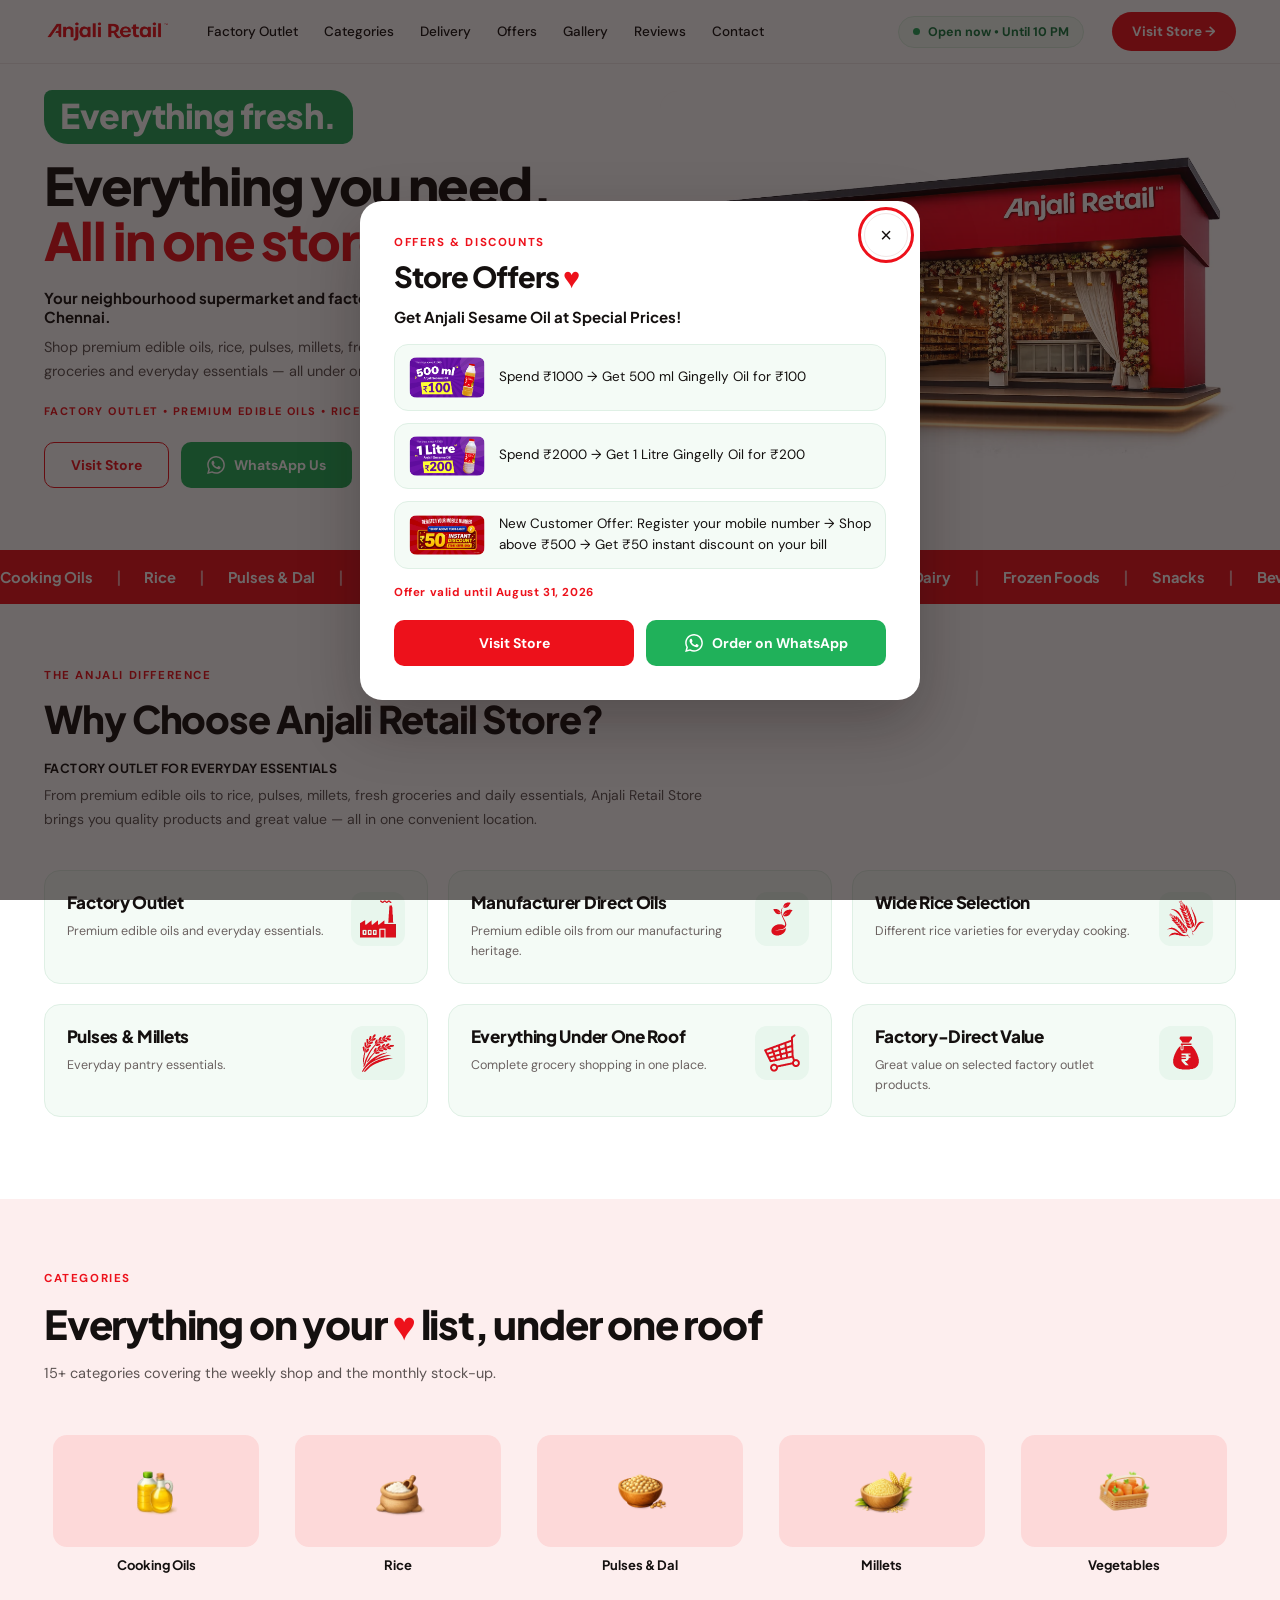
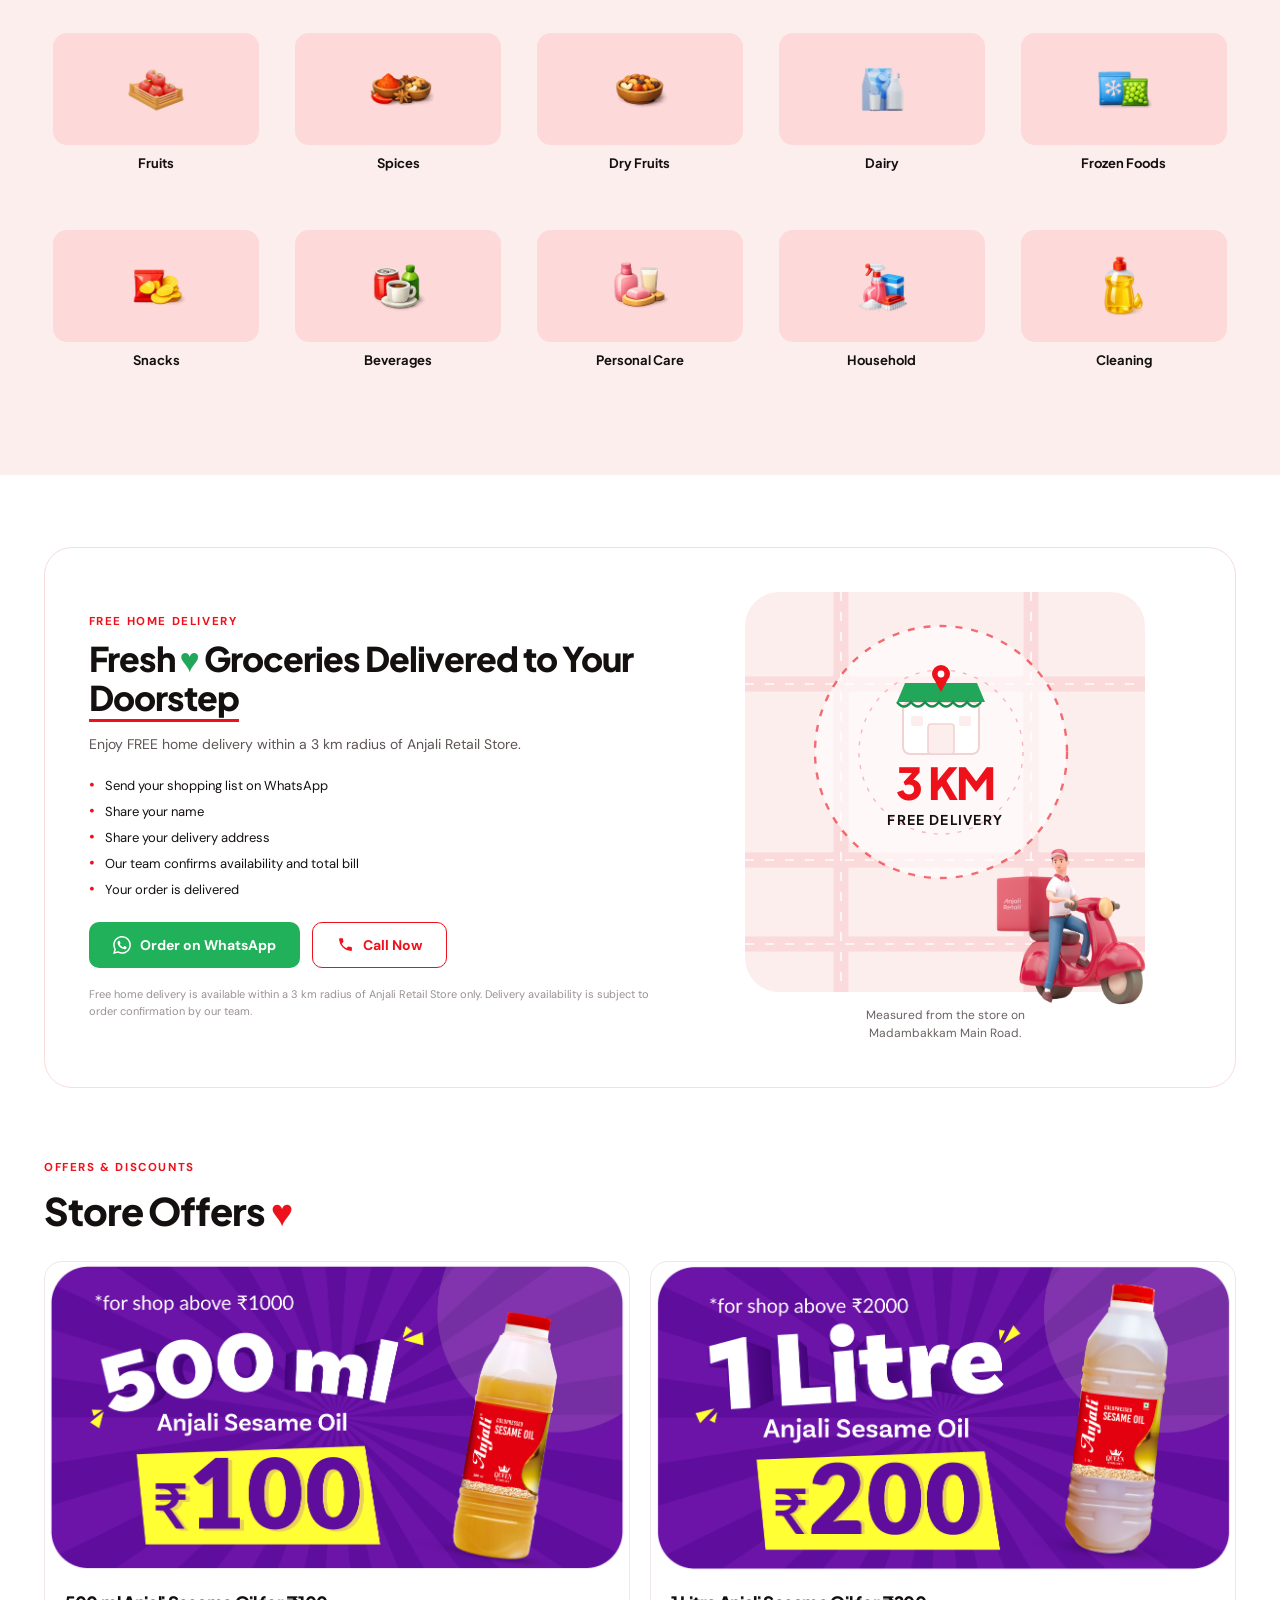
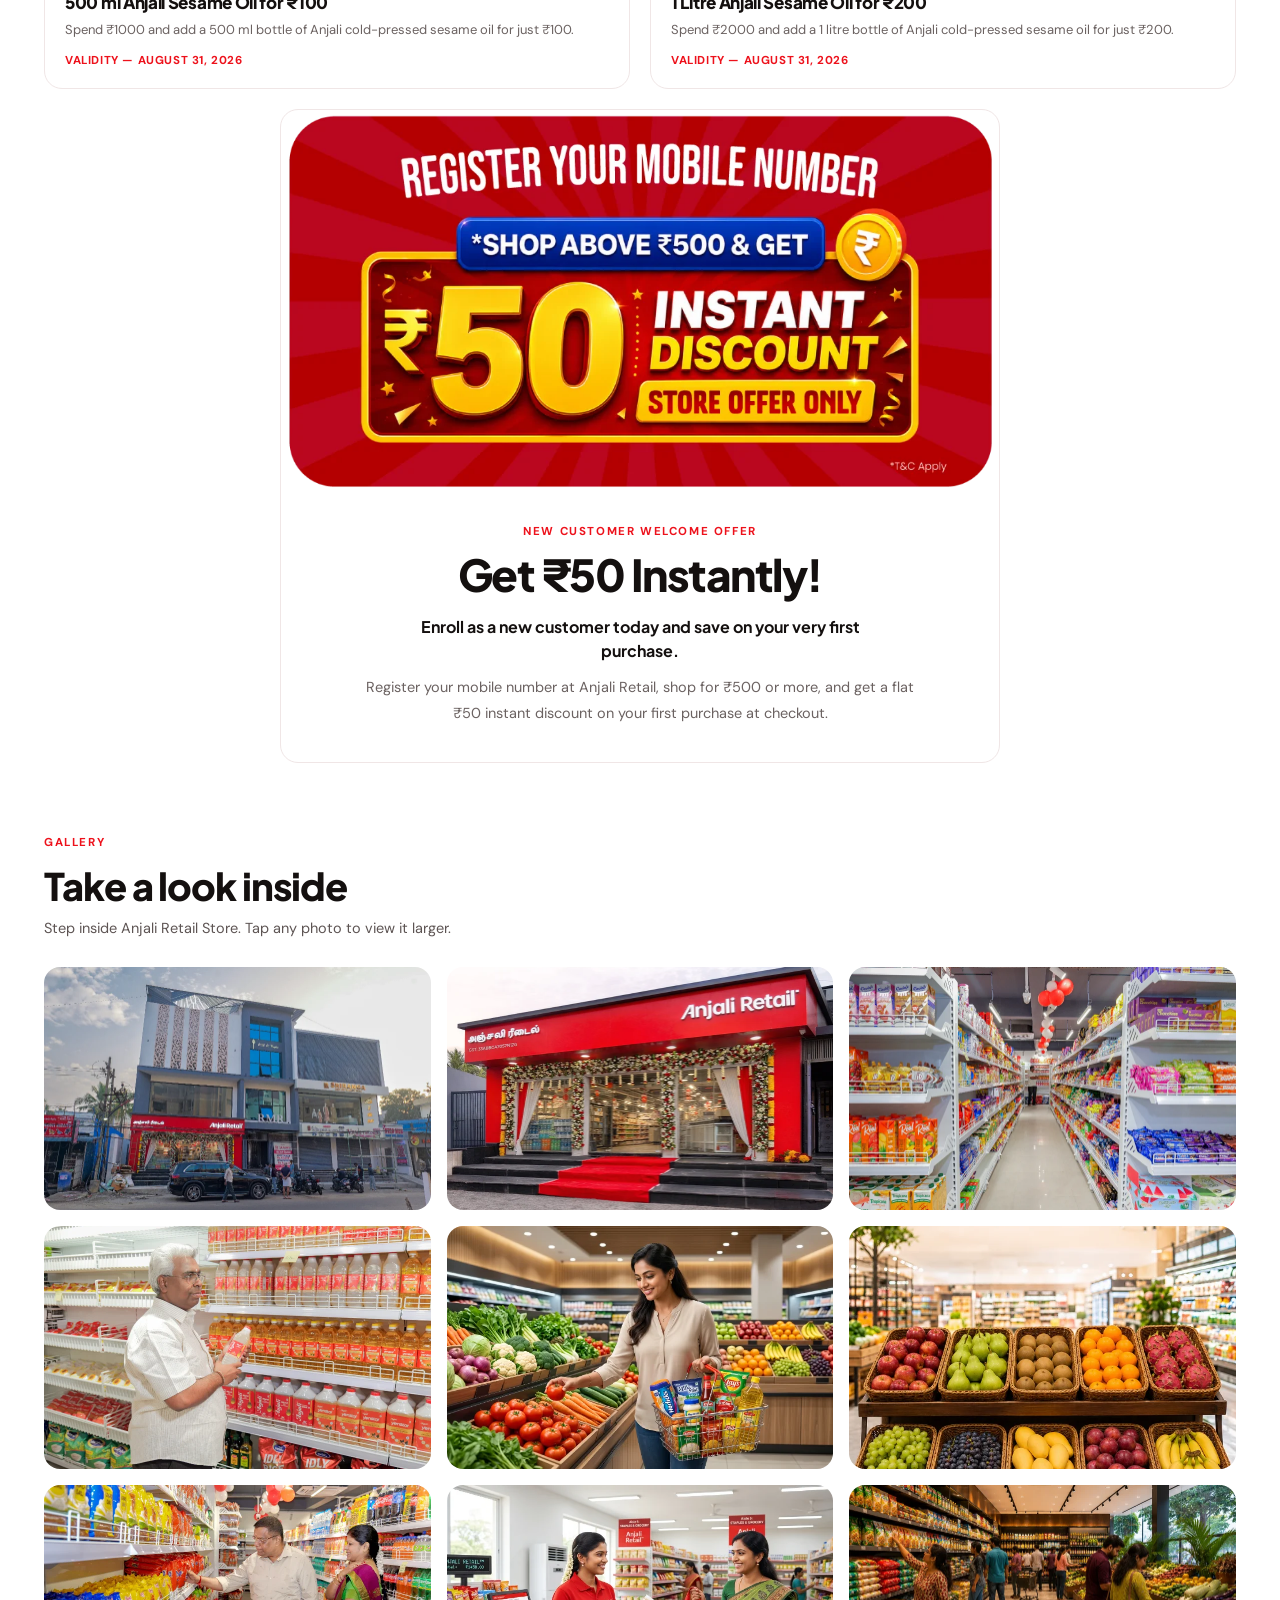
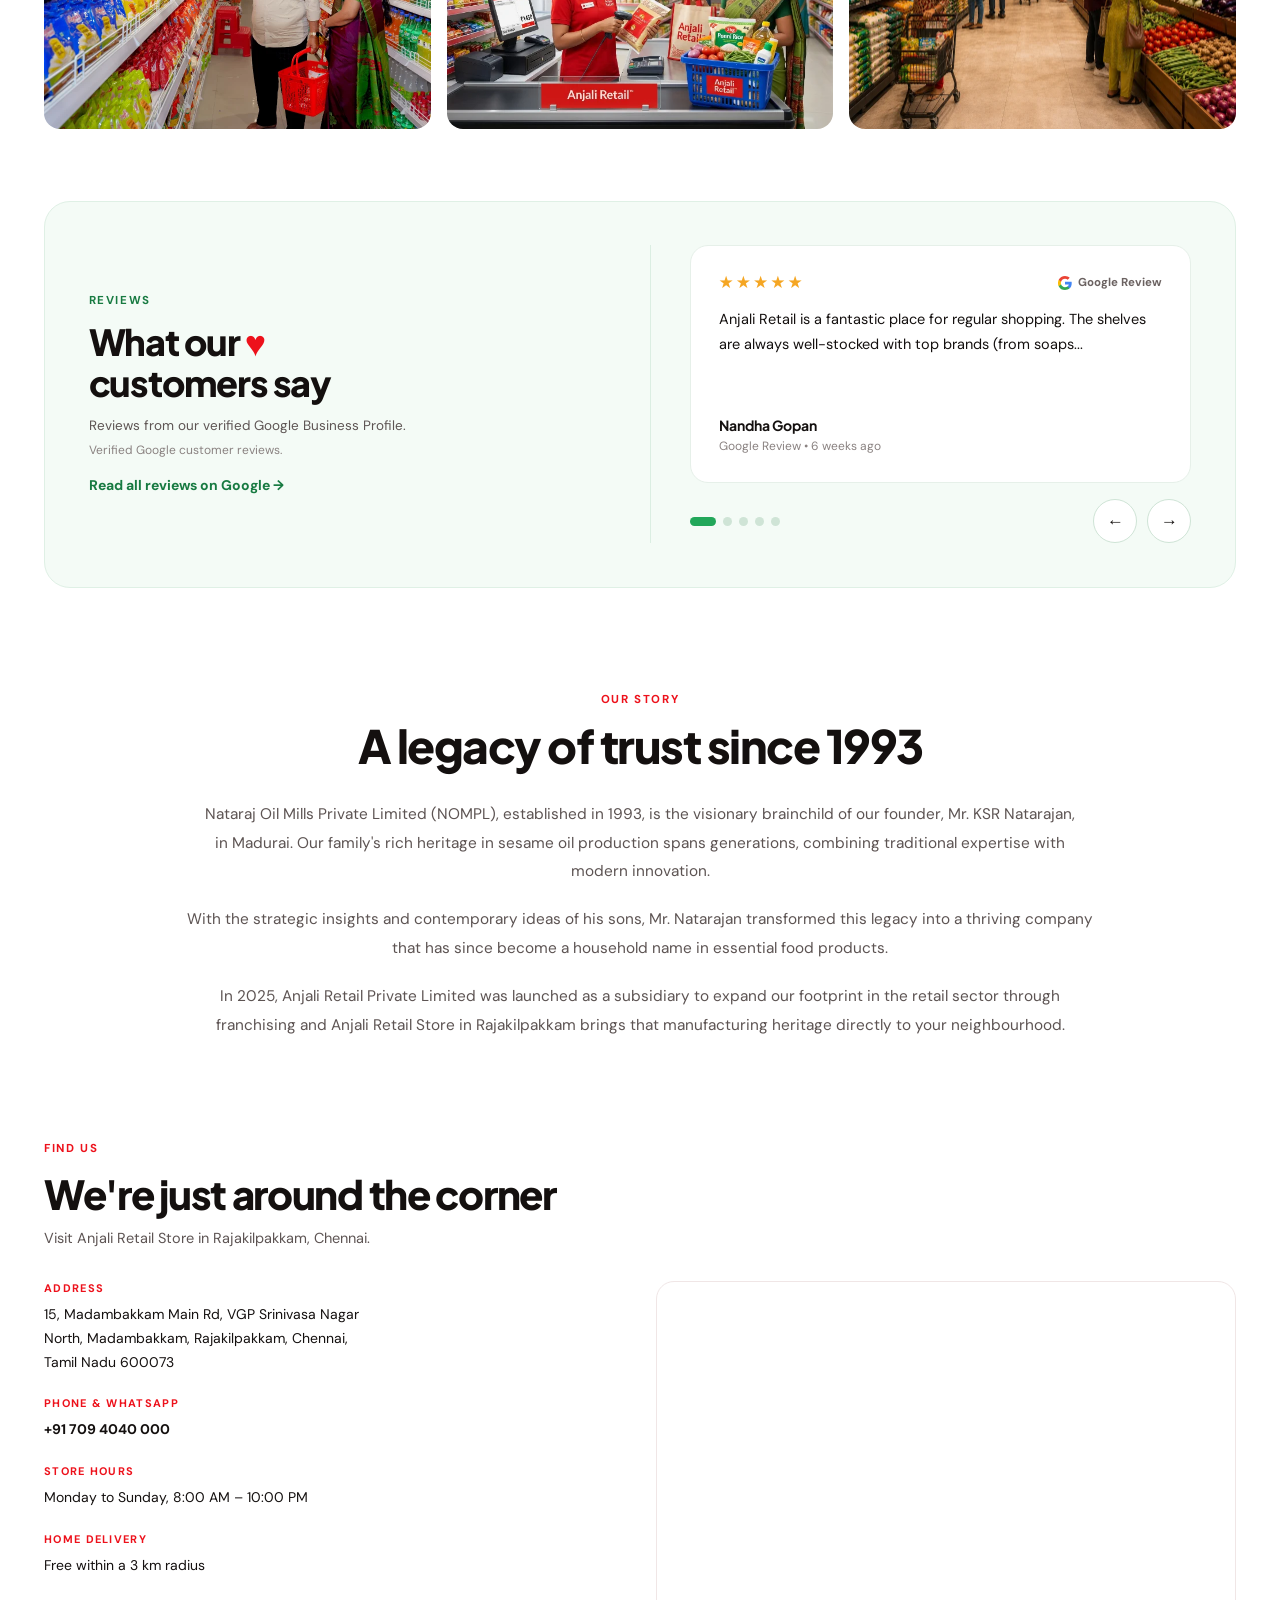
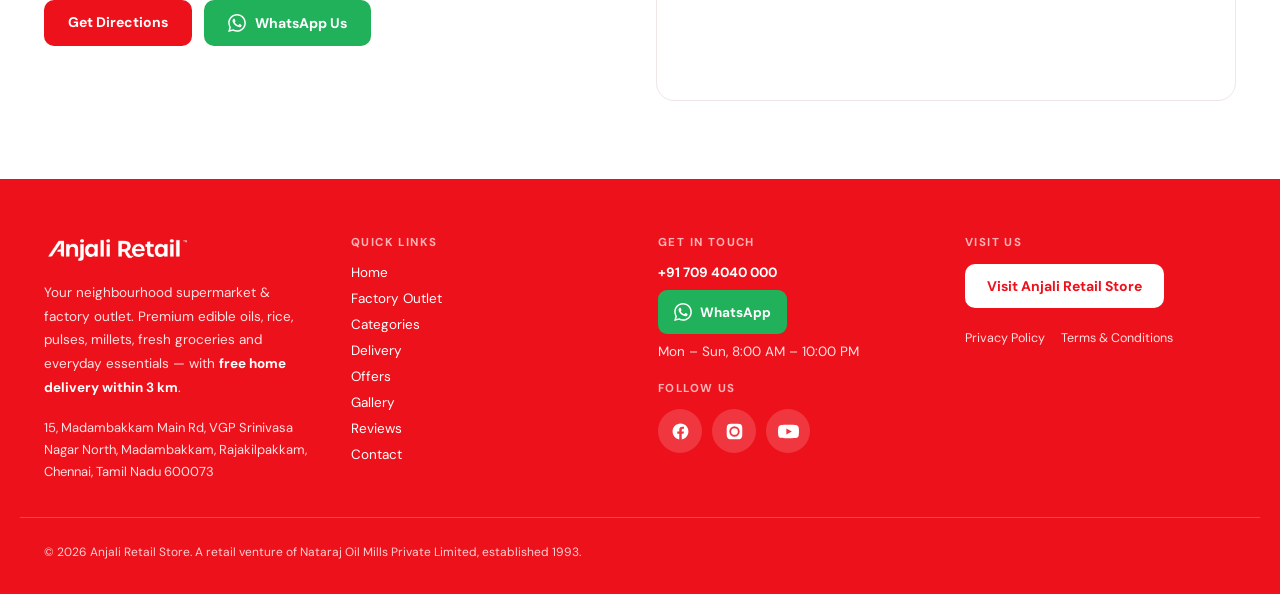
==== commit 979b31fd: "Final Commit with offer sections" ====
--- a/index.html
+++ b/index.html
@@ -58,9 +58,34 @@
   "areaServed": { "@type": "GeoCircle", "geoRadius": "3000", "description": "Free home delivery within a 3 km radius" }
 }
 </script>
+<!-- Google tag (gtag.js) -->
+<script async src="https://www.googletagmanager.com/gtag/js?id=G-JY51RSTE6V"></script>
+<script>
+  window.dataLayer = window.dataLayer || [];
+  function gtag(){dataLayer.push(arguments);}
+  gtag('js', new Date());
+
+  gtag('config', 'G-JY51RSTE6V');
+</script>
+<!-- Meta Pixel Code -->
+<script>
+!function(f,b,e,v,n,t,s)
+{if(f.fbq)return;n=f.fbq=function(){n.callMethod?
+n.callMethod.apply(n,arguments):n.queue.push(arguments)};
+if(!f._fbq)f._fbq=n;n.push=n;n.loaded=!0;n.version='2.0';
+n.queue=[];t=b.createElement(e);t.async=!0;
+t.src=v;s=b.getElementsByTagName(e)[0];
+s.parentNode.insertBefore(t,s)}(window, document,'script',
+'https://connect.facebook.net/en_US/fbevents.js');
+fbq('init', '1627930795149614');
+fbq('track', 'PageView');
+</script>
+<noscript><img height="1" width="1" style="display:none"
+src="https://www.facebook.com/tr?id=1627930795149614&ev=PageView&noscript=1"
+/></noscript>
+<!-- End Meta Pixel Code -->
 </head>
 <body>
-<noscript><img height="1" width="1" style="display:none" alt="" src="https://www.facebook.com/tr?id=1627930795149614&ev=PageView&noscript=1"></noscript>
 <div style="position:relative">
 
 <header id="home" style="position:sticky;top:0;z-index:60;background:rgba(255,255,255,0.94);backdrop-filter:blur(10px);border-bottom:1px solid #f0e9e9">
@@ -278,8 +303,19 @@
   <div style="max-width:1240px;margin:0 auto;padding:0 clamp(16px,3.2vw,24px)">
     <p style="font-size:11.5px;font-weight:700;letter-spacing:1.6px;color:#ED111B;margin:0">OFFERS &amp; DISCOUNTS</p>
     <h2 style="font-family:'Plus Jakarta Sans',sans-serif;font-weight:800;font-size:clamp(27px,3.2vw,38px);letter-spacing:-1.1px;margin:12px 0 26px;color:#14100f">Store Offers <span style="color:#ED111B">♥</span></h2>
-    <div style="display:grid;gap:20px;grid-template-columns:repeat(auto-fit,minmax(min(330px,100%),1fr))">
+    <div data-r="offergrid" style="display:grid;gap:20px;grid-template-columns:repeat(2,minmax(0,1fr))">
       <div id="offers-grid" style="display:contents"></div>
+      <a href="https://wa.me/917094040000" target="_blank" rel="noopener noreferrer" data-offer="new-customer-welcome" data-h="offer-card" data-r="offer3" style="grid-column:1 / -1;justify-self:center;width:100%;max-width:720px;display:block;border:1px solid #f0e6e6;border-radius:18px;overflow:hidden;background:#fff">
+        <div style="width:100%;aspect-ratio:1040/554">
+          <img src="assets/images/offer-welcome.webp" alt="New customer welcome offer — register your mobile number, shop above ₹500 and get ₹50 instant discount" width="1040" height="554" loading="lazy" decoding="async" style="display:block;width:100%;height:100%;object-fit:contain">
+        </div>
+        <div style="padding:clamp(22px,2.6vw,32px) clamp(20px,3vw,40px) clamp(26px,3vw,36px);text-align:center">
+          <p style="font-size:11.5px;font-weight:700;letter-spacing:1.6px;color:#ED111B;margin:0">NEW CUSTOMER WELCOME OFFER</p>
+          <h3 style="font-family:'Plus Jakarta Sans',sans-serif;font-weight:800;font-size:clamp(30px,4vw,44px);line-height:1.05;letter-spacing:-1.5px;margin:12px 0 0;color:#14100f">Get ₹50 Instantly!</h3>
+          <p style="font-family:'Plus Jakarta Sans',sans-serif;font-weight:700;font-size:clamp(14.5px,1.3vw,16px);line-height:1.5;color:#14100f;margin:18px auto 0;max-width:44ch">Enroll as a new customer today and save on your very first purchase.</p>
+          <p style="font-size:clamp(13.5px,1.15vw,14.5px);line-height:1.75;color:#6b6261;margin:12px auto 0;max-width:56ch;text-wrap:pretty">Register your mobile number at Anjali Retail, shop for ₹500 or more, and get a flat ₹50 instant discount on your first purchase at checkout.</p>
+        </div>
+      </a>
     </div>
   </div>
 </section>
--- a/css/style.css
+++ b/css/style.css
@@ -111,6 +111,15 @@
     [data-r="popupoverlay"], [data-r="popupcard"] { animation: none; }
   }
 
+  @media (max-width: 940px) {
+    [data-r="burger"] { margin-left: auto; }
+  }
+
+  /* Store Offers — 2 across, Offer 3 centred on row 2; stacked on mobile */
+  @media (max-width: 720px) {
+    [data-r="offergrid"] { grid-template-columns: minmax(0, 1fr) !important; }
+  }
+
   /* laptop — tighten the header before anything can crowd */
   @media (max-width: 1180px) {
     [data-r="desktop-nav"] { gap: 18px; }
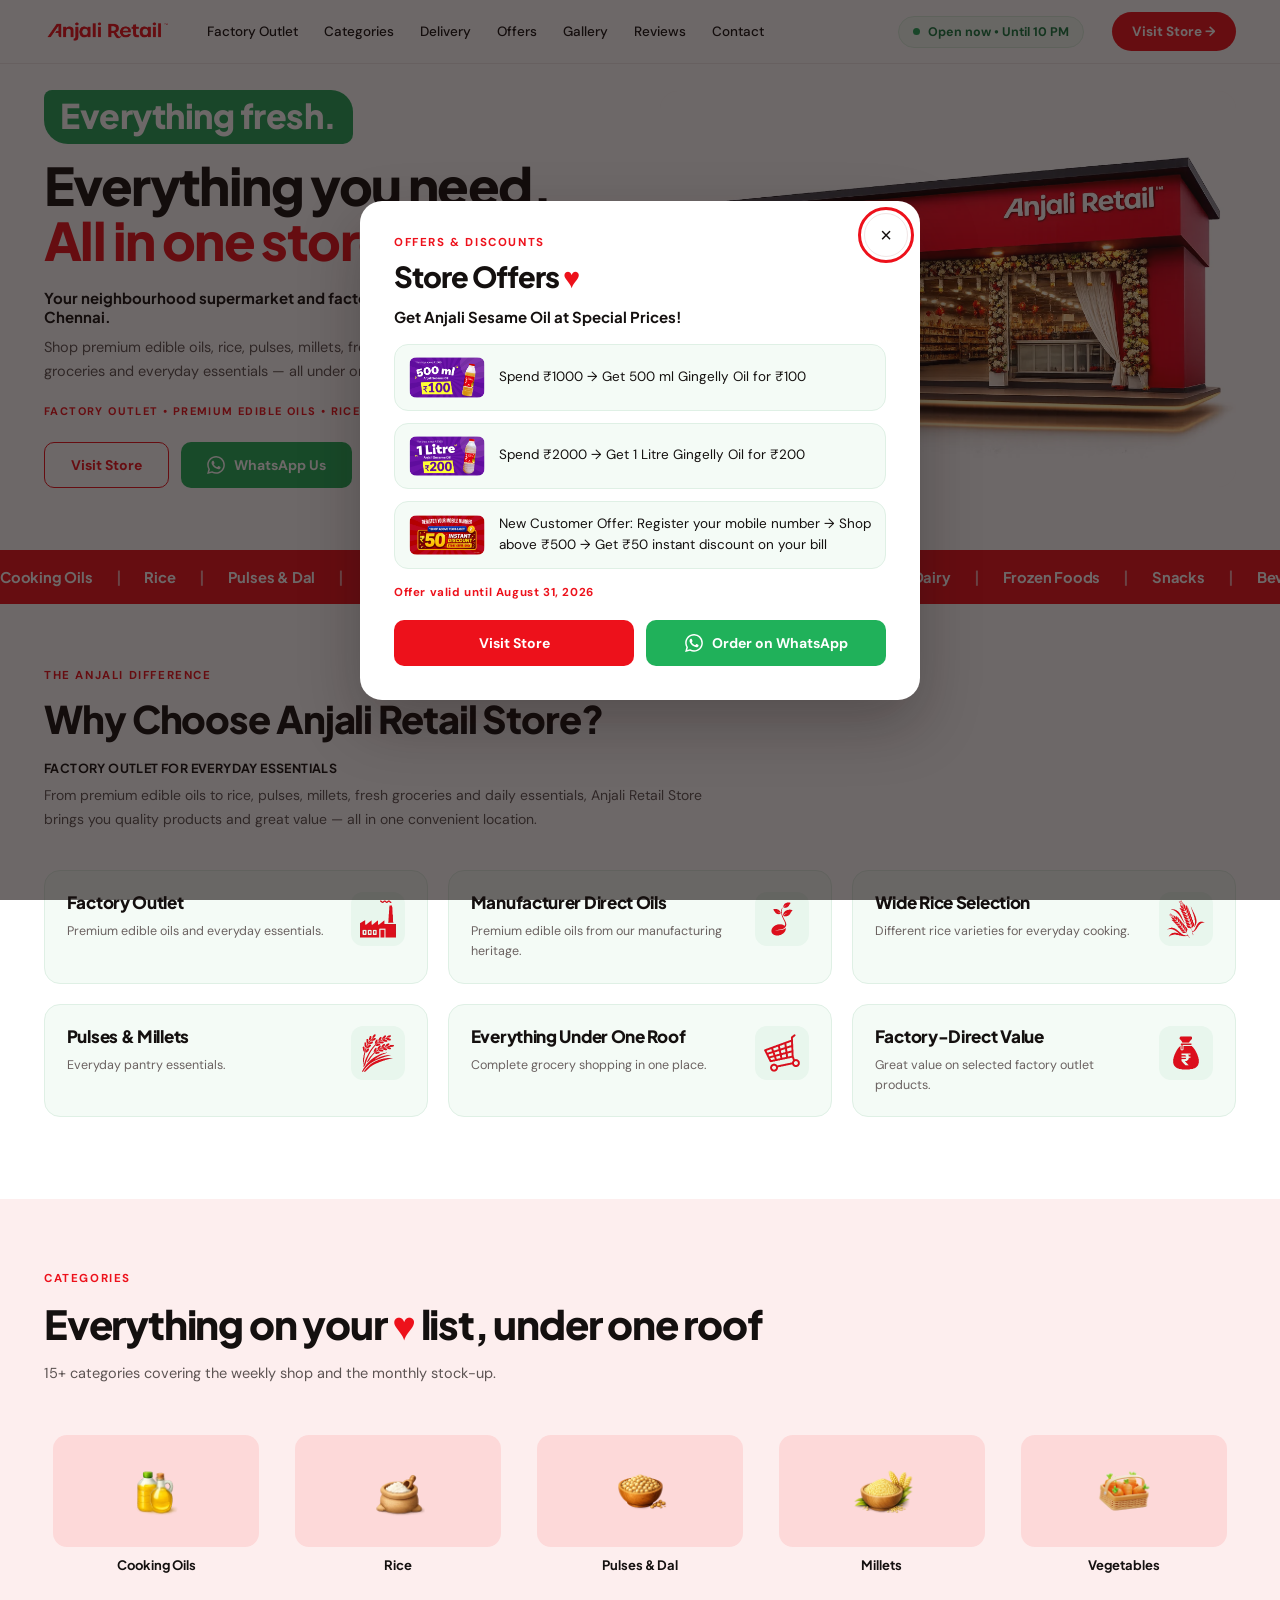
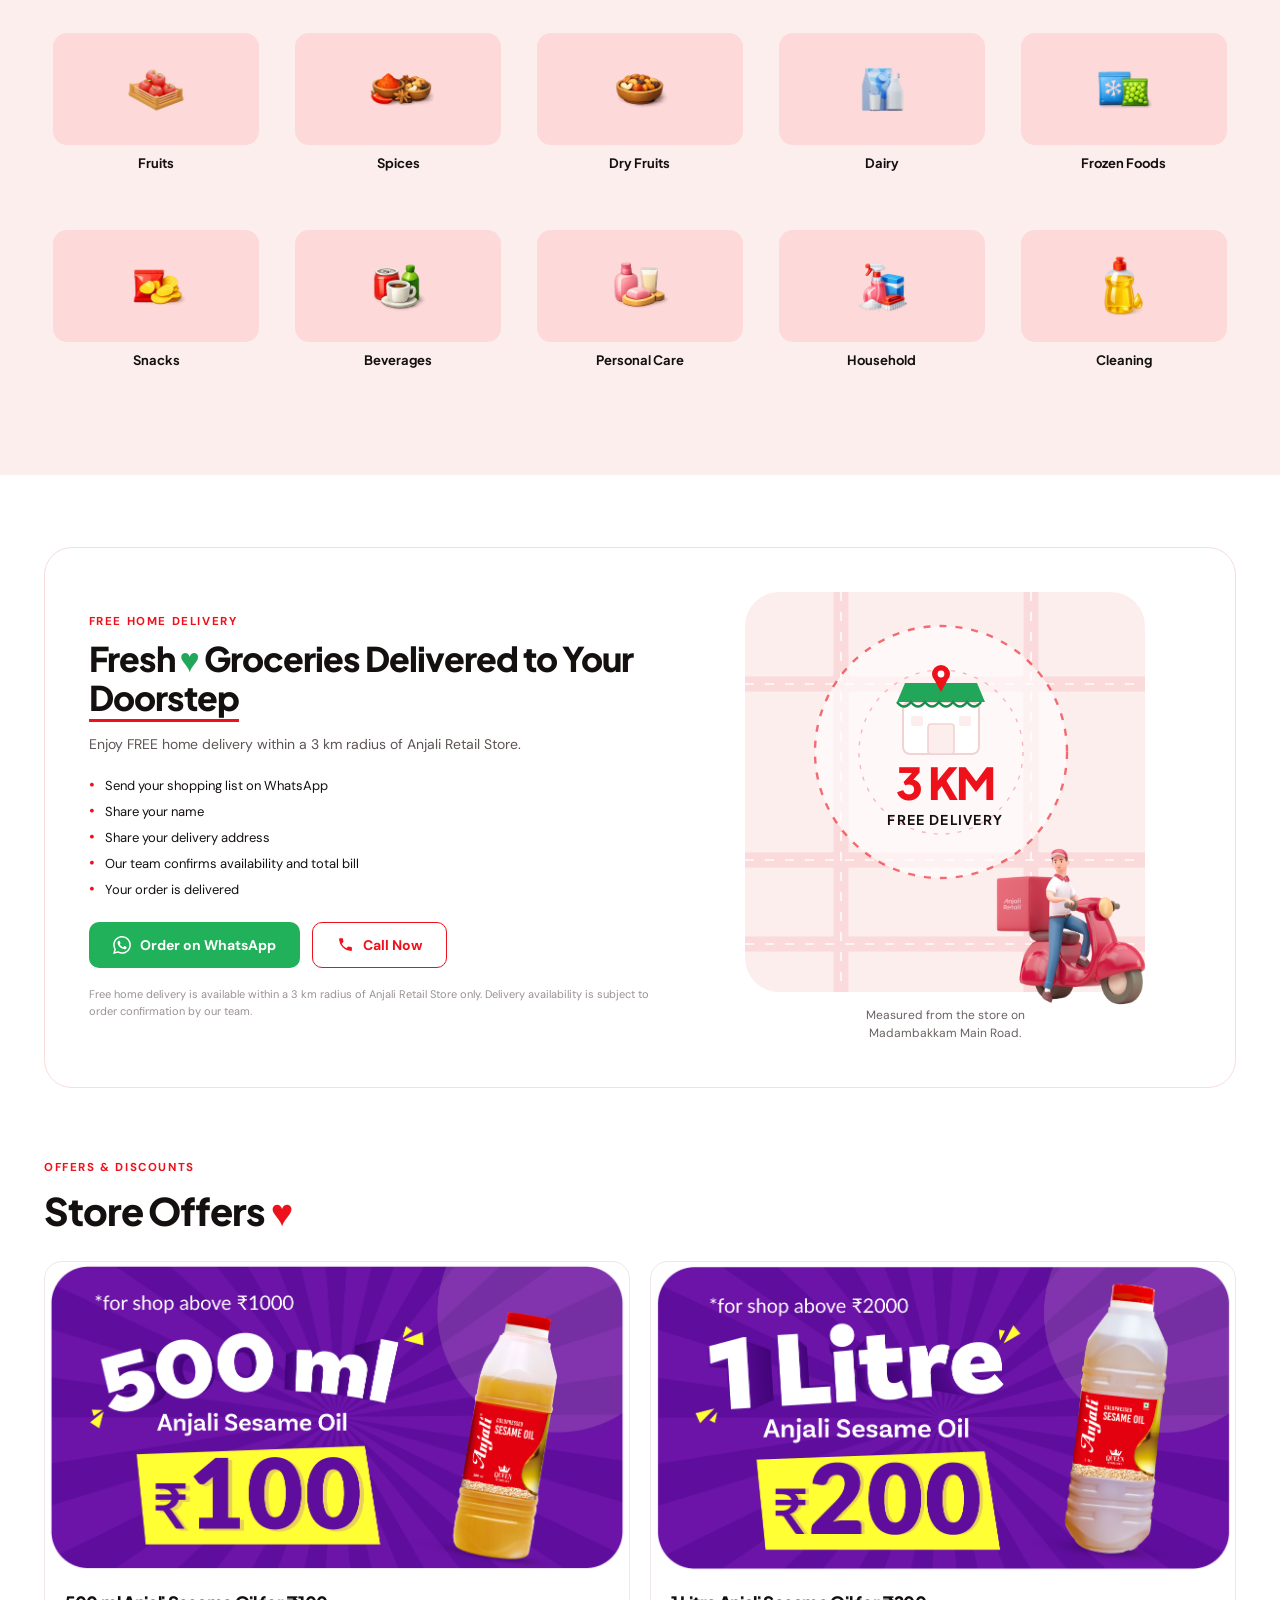
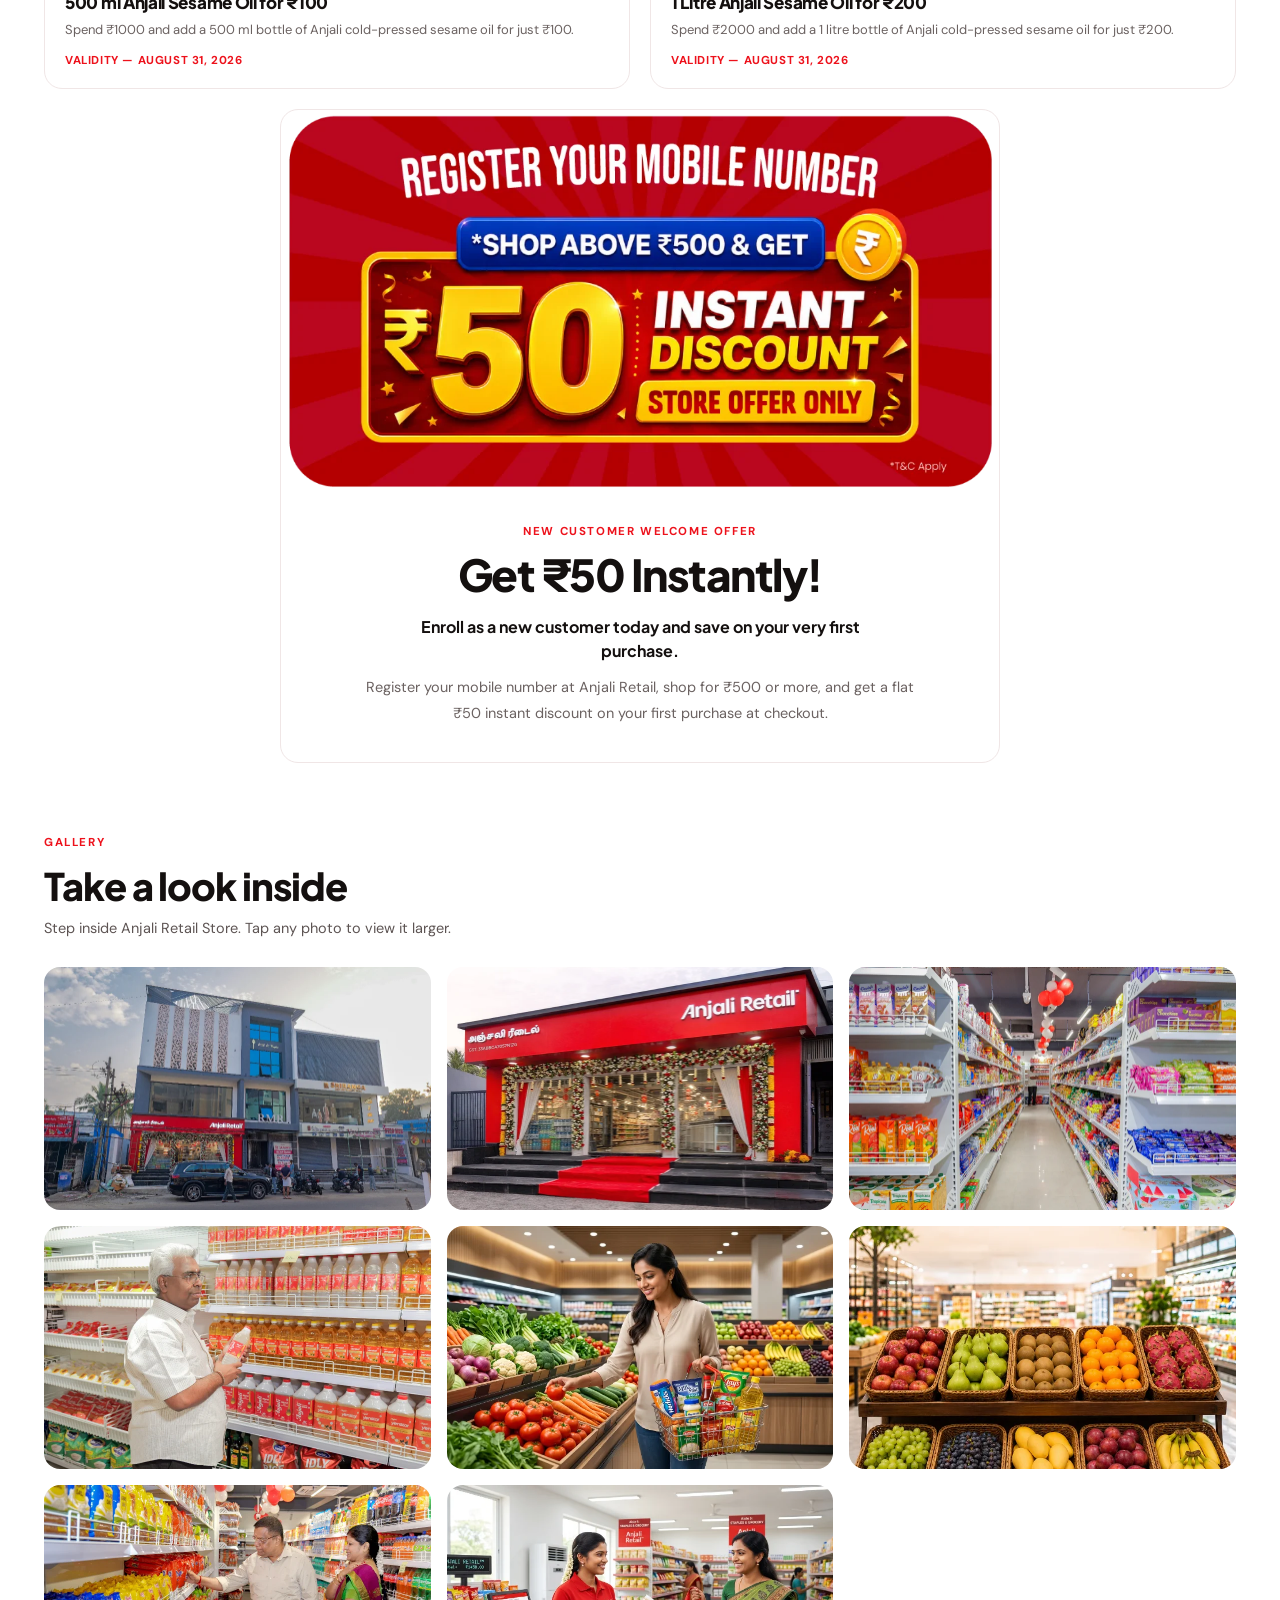
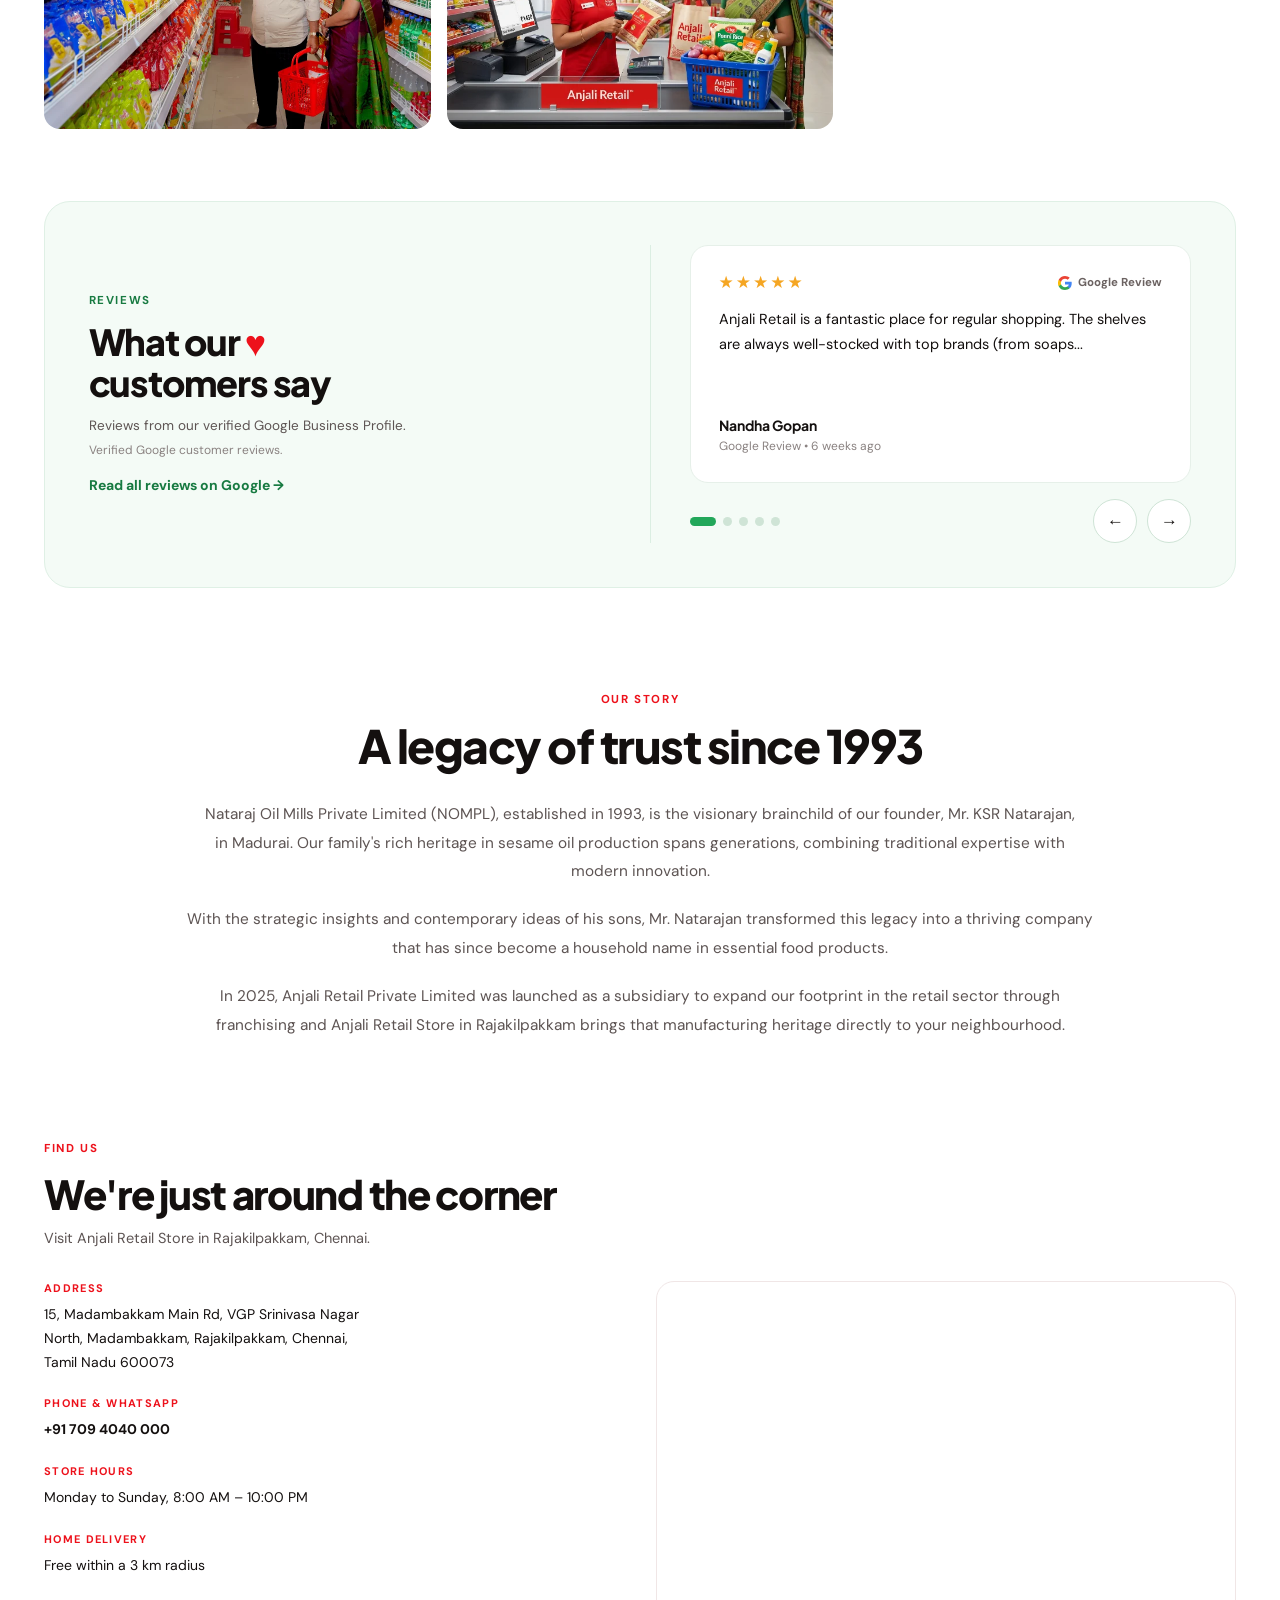
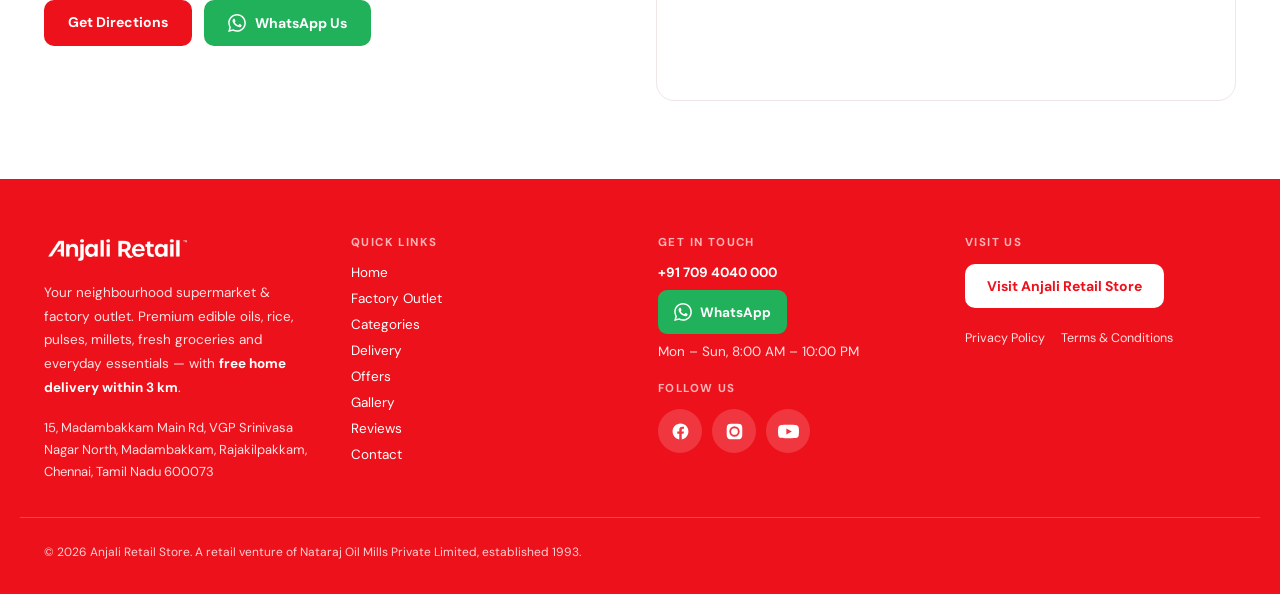
==== commit 7b079bb9: "Final Commit site map" ====
--- a/index.html
+++ b/index.html
@@ -5,16 +5,16 @@
 <meta name="viewport" content="width=device-width, initial-scale=1">
 <title>Supermarket &amp; Factory Outlet in Rajakilpakkam | Anjali Retail Store</title>
 <meta name="description" content="Anjali Retail Store is a supermarket and factory outlet in Rajakilpakkam, Chennai. Premium edible oils, rice, pulses, millets, fresh vegetables, fruits and everyday essentials. Free home delivery within 3 km.">
-<link rel="canonical" href="https://www.anjaliretail.com/">
+<link rel="canonical" href="https://anjali-retail-store.vercel.app/">
 <meta name="robots" content="index, follow">
 <meta name="theme-color" content="#ED111B">
 <meta property="og:type" content="website">
 <meta property="og:site_name" content="Anjali Retail Store">
 <meta property="og:locale" content="en_IN">
-<meta property="og:url" content="https://www.anjaliretail.com/">
+<meta property="og:url" content="https://anjali-retail-store.vercel.app/">
 <meta property="og:title" content="Anjali Retail Store — Supermarket &amp; Factory Outlet in Rajakilpakkam">
 <meta property="og:description" content="Manufacturer-direct edible oils, rice, pulses and millets alongside fresh vegetables, fruits and everyday essentials. Free home delivery within 3 km.">
-<meta property="og:image" content="https://www.anjaliretail.com/assets/images/hero.webp">
+<meta property="og:image" content="https://anjali-retail-store.vercel.app/assets/images/hero.webp">
 <meta name="twitter:card" content="summary_large_image">
 <link rel="icon" type="image/png" href="favicon.png" sizes="any">
 <link rel="apple-touch-icon" href="assets/apple-touch-icon.png">
@@ -29,9 +29,9 @@
   "@type": "GroceryStore",
   "name": "Anjali Retail Store",
   "description": "Supermarket and factory outlet in Rajakilpakkam, Chennai offering premium edible oils, rice, pulses, millets, fresh vegetables, fruits, groceries and everyday essentials.",
-  "url": "https://www.anjaliretail.com/",
-  "logo": "https://www.anjaliretail.com/assets/logo-header-red.png",
-  "image": "https://www.anjaliretail.com/assets/images/hero.webp",
+  "url": "https://anjali-retail-store.vercel.app/",
+  "logo": "https://anjali-retail-store.vercel.app/assets/logo-header-red.png",
+  "image": "https://anjali-retail-store.vercel.app/assets/images/hero.webp",
   "telephone": "+917094040000",
   "priceRange": "₹₹",
   "parentOrganization": { "@type": "Organization", "name": "Nataraj Oil Mills Private Limited", "foundingDate": "1993" },
@@ -305,7 +305,7 @@
     <h2 style="font-family:'Plus Jakarta Sans',sans-serif;font-weight:800;font-size:clamp(27px,3.2vw,38px);letter-spacing:-1.1px;margin:12px 0 26px;color:#14100f">Store Offers <span style="color:#ED111B">♥</span></h2>
     <div data-r="offergrid" style="display:grid;gap:20px;grid-template-columns:repeat(2,minmax(0,1fr))">
       <div id="offers-grid" style="display:contents"></div>
-      <a href="https://wa.me/917094040000" target="_blank" rel="noopener noreferrer" data-offer="new-customer-welcome" data-h="offer-card" data-r="offer3" style="grid-column:1 / -1;justify-self:center;width:100%;max-width:720px;display:block;border:1px solid #f0e6e6;border-radius:18px;overflow:hidden;background:#fff">
+      <button type="button" data-offer="new-customer-welcome" data-h="offer-card" data-r="offer3" style="grid-column:1 / -1;justify-self:center;width:100%;max-width:720px;display:block;text-align:center;padding:0;font:inherit;color:inherit;cursor:pointer;border:1px solid #f0e6e6;border-radius:18px;overflow:hidden;background:#fff">
         <div style="width:100%;aspect-ratio:1040/554">
           <img src="assets/images/offer-welcome.webp" alt="New customer welcome offer — register your mobile number, shop above ₹500 and get ₹50 instant discount" width="1040" height="554" loading="lazy" decoding="async" style="display:block;width:100%;height:100%;object-fit:contain">
         </div>
@@ -315,7 +315,7 @@
           <p style="font-family:'Plus Jakarta Sans',sans-serif;font-weight:700;font-size:clamp(14.5px,1.3vw,16px);line-height:1.5;color:#14100f;margin:18px auto 0;max-width:44ch">Enroll as a new customer today and save on your very first purchase.</p>
           <p style="font-size:clamp(13.5px,1.15vw,14.5px);line-height:1.75;color:#6b6261;margin:12px auto 0;max-width:56ch;text-wrap:pretty">Register your mobile number at Anjali Retail, shop for ₹500 or more, and get a flat ₹50 instant discount on your first purchase at checkout.</p>
         </div>
-      </a>
+      </button>
     </div>
   </div>
 </section>
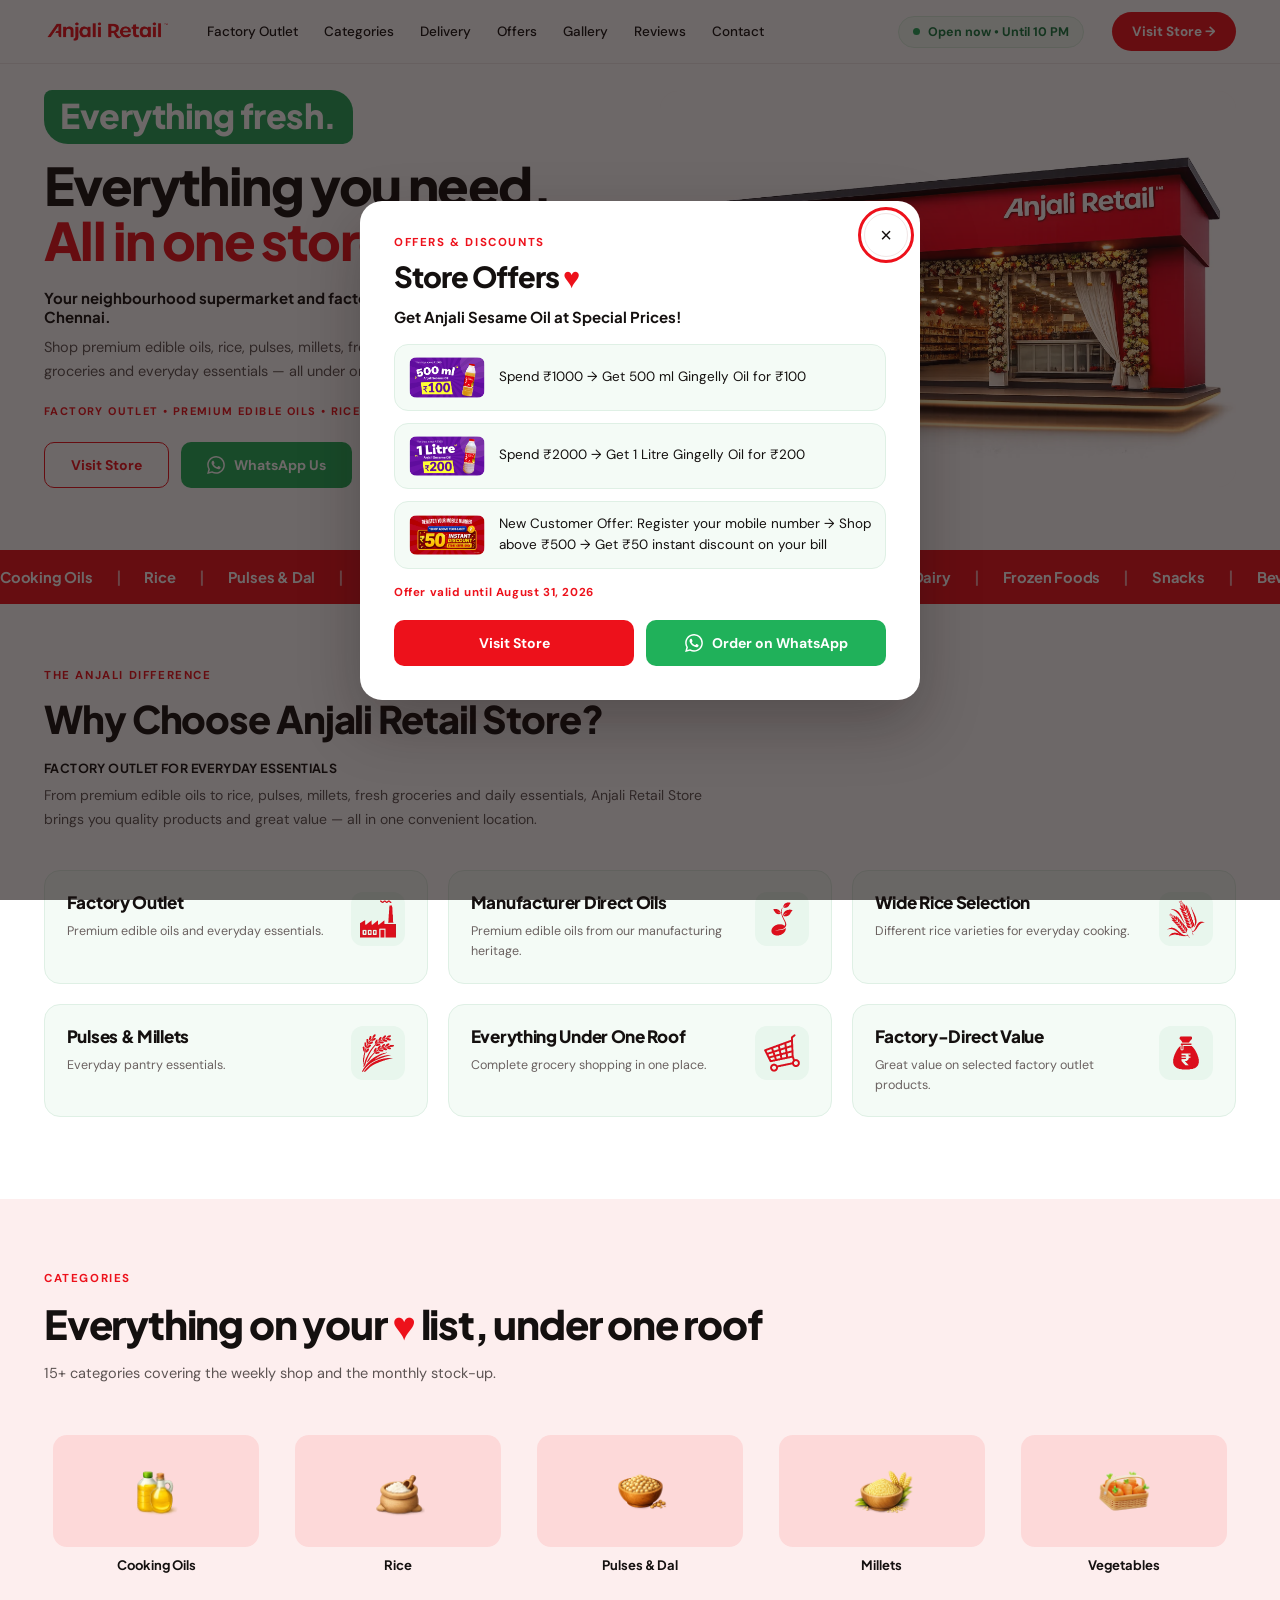
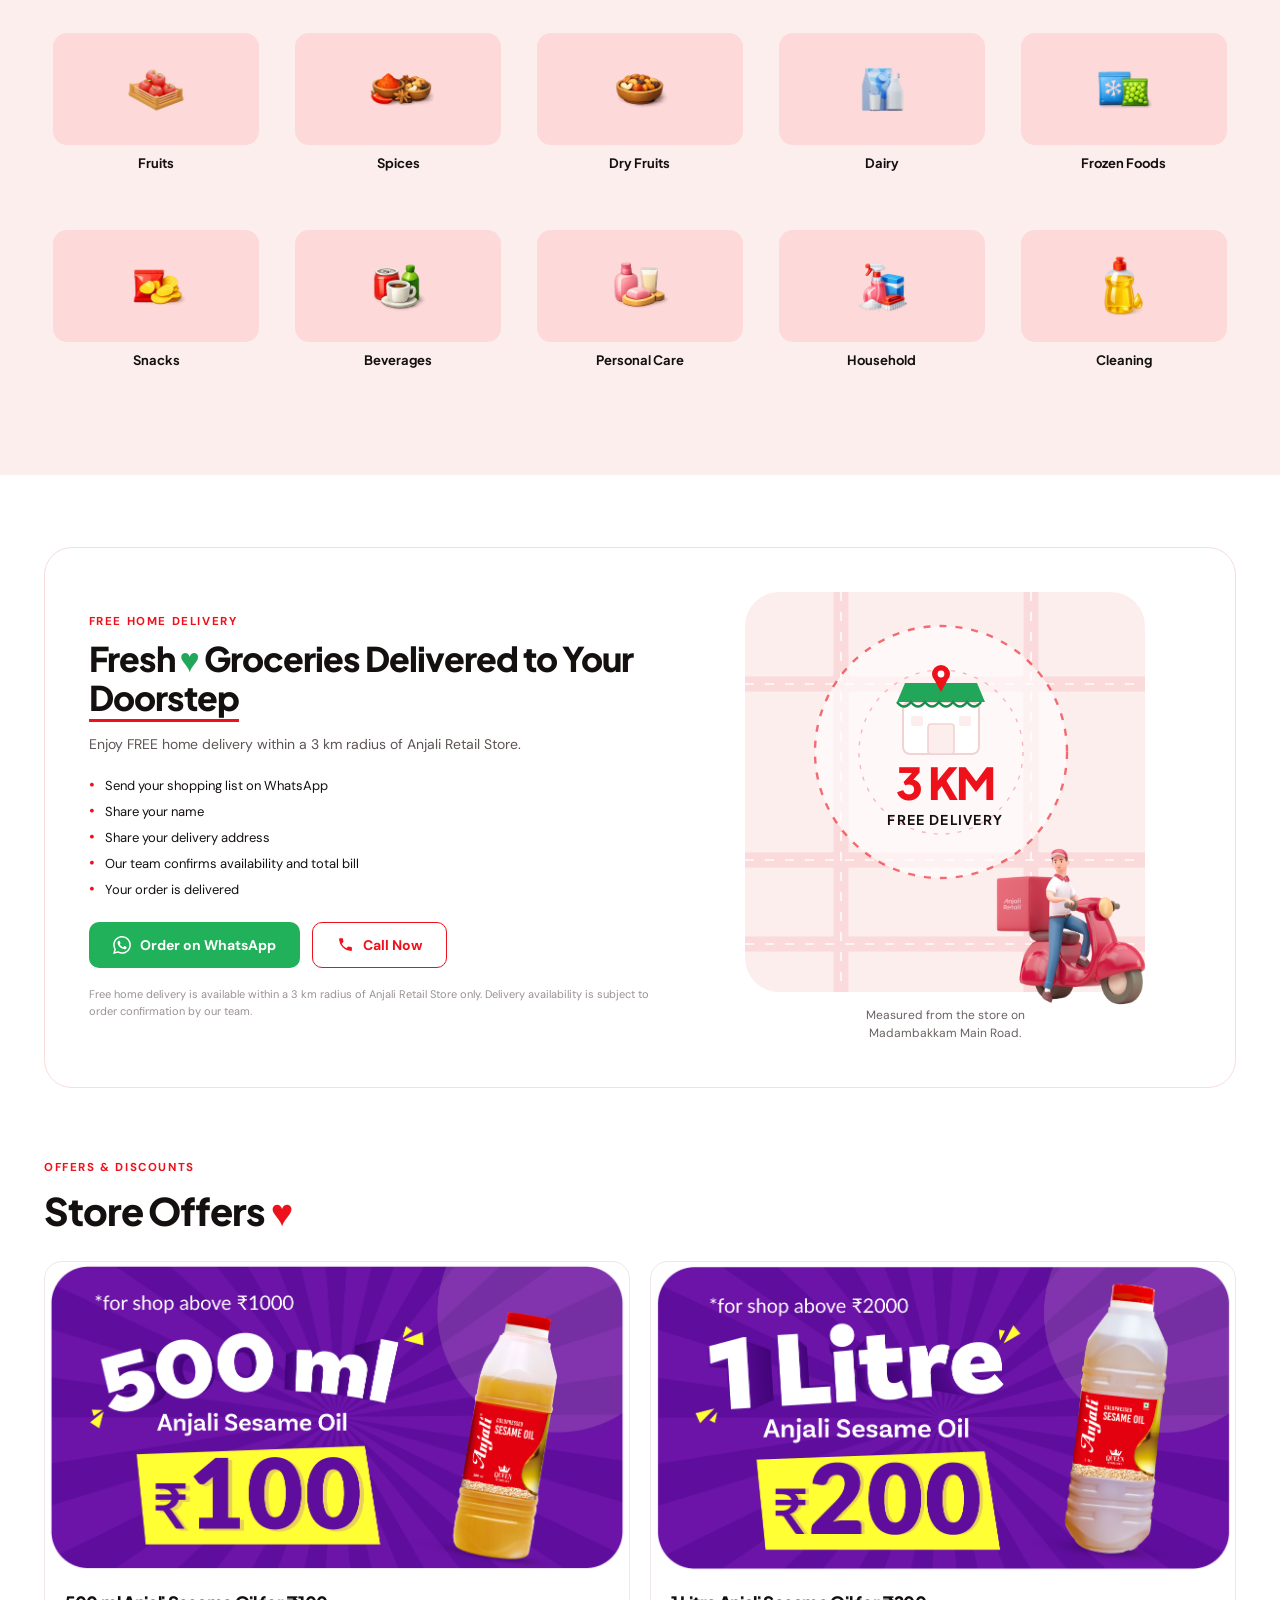
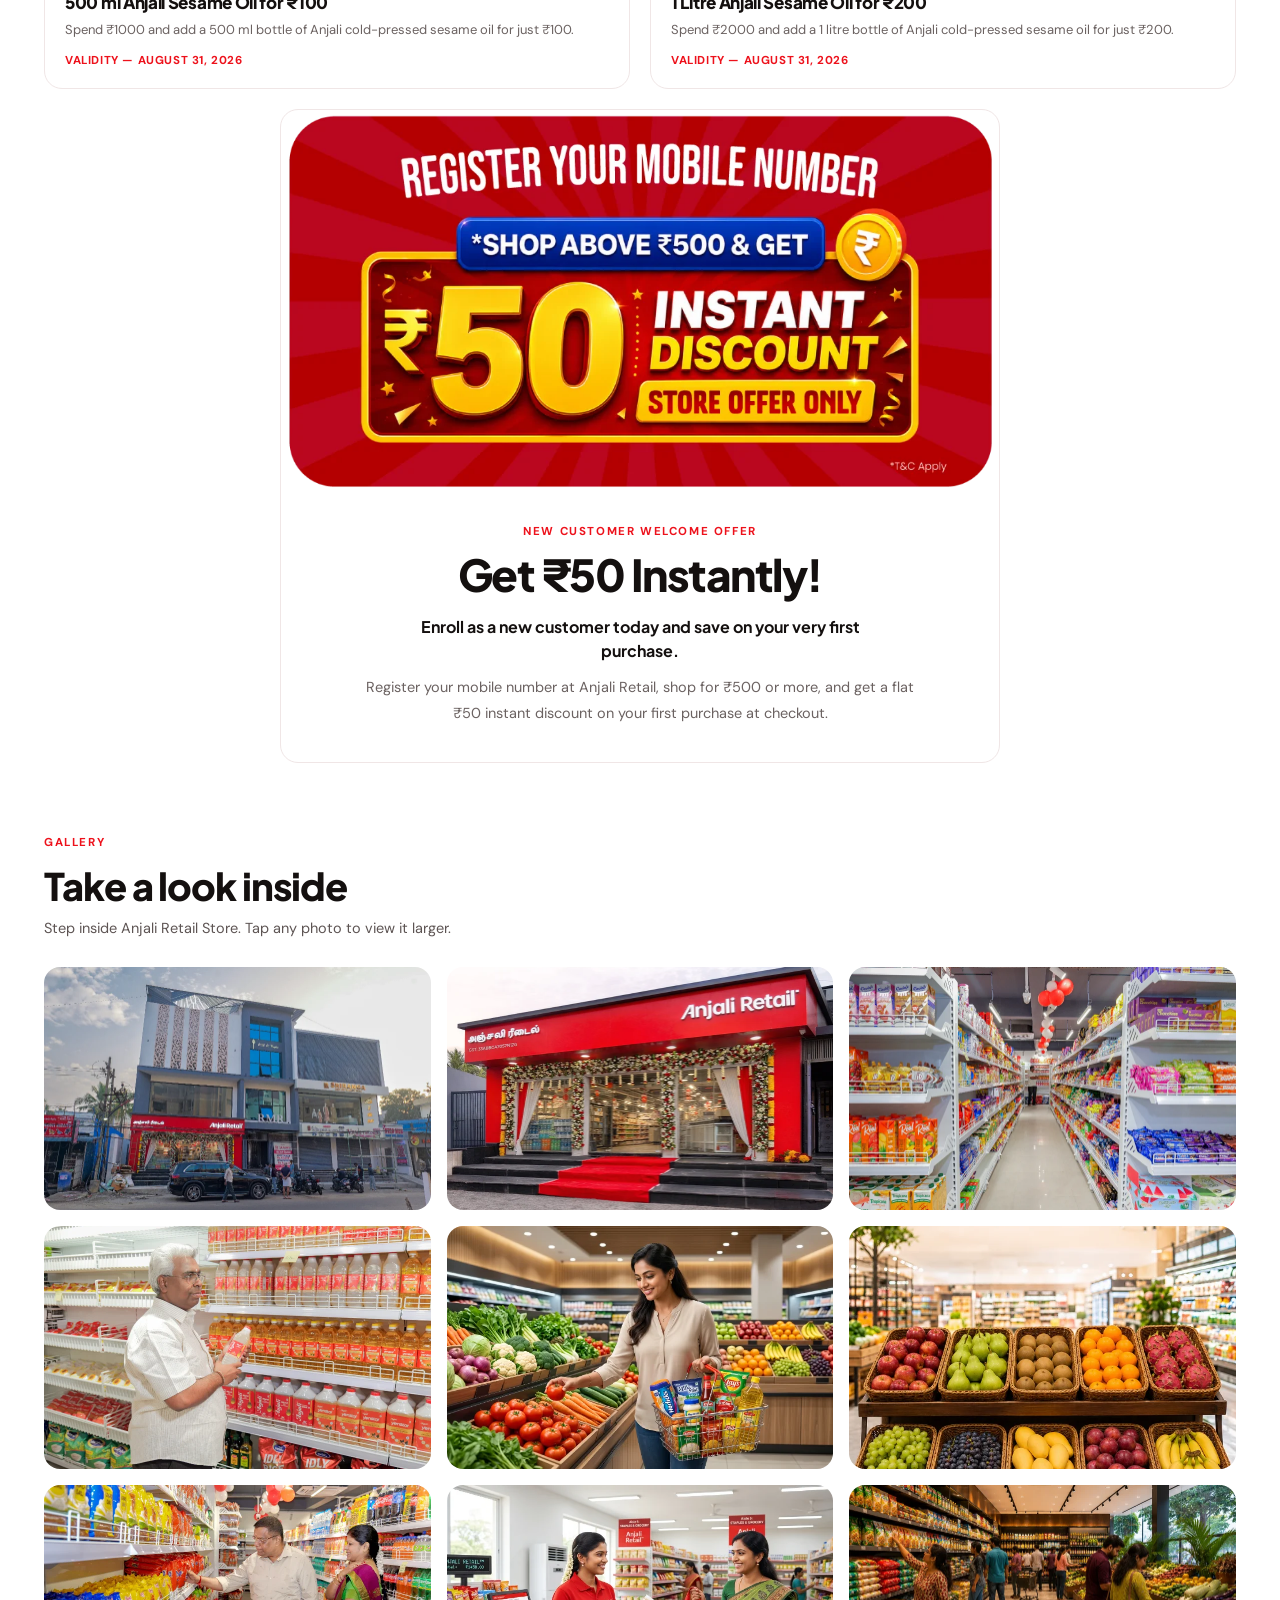
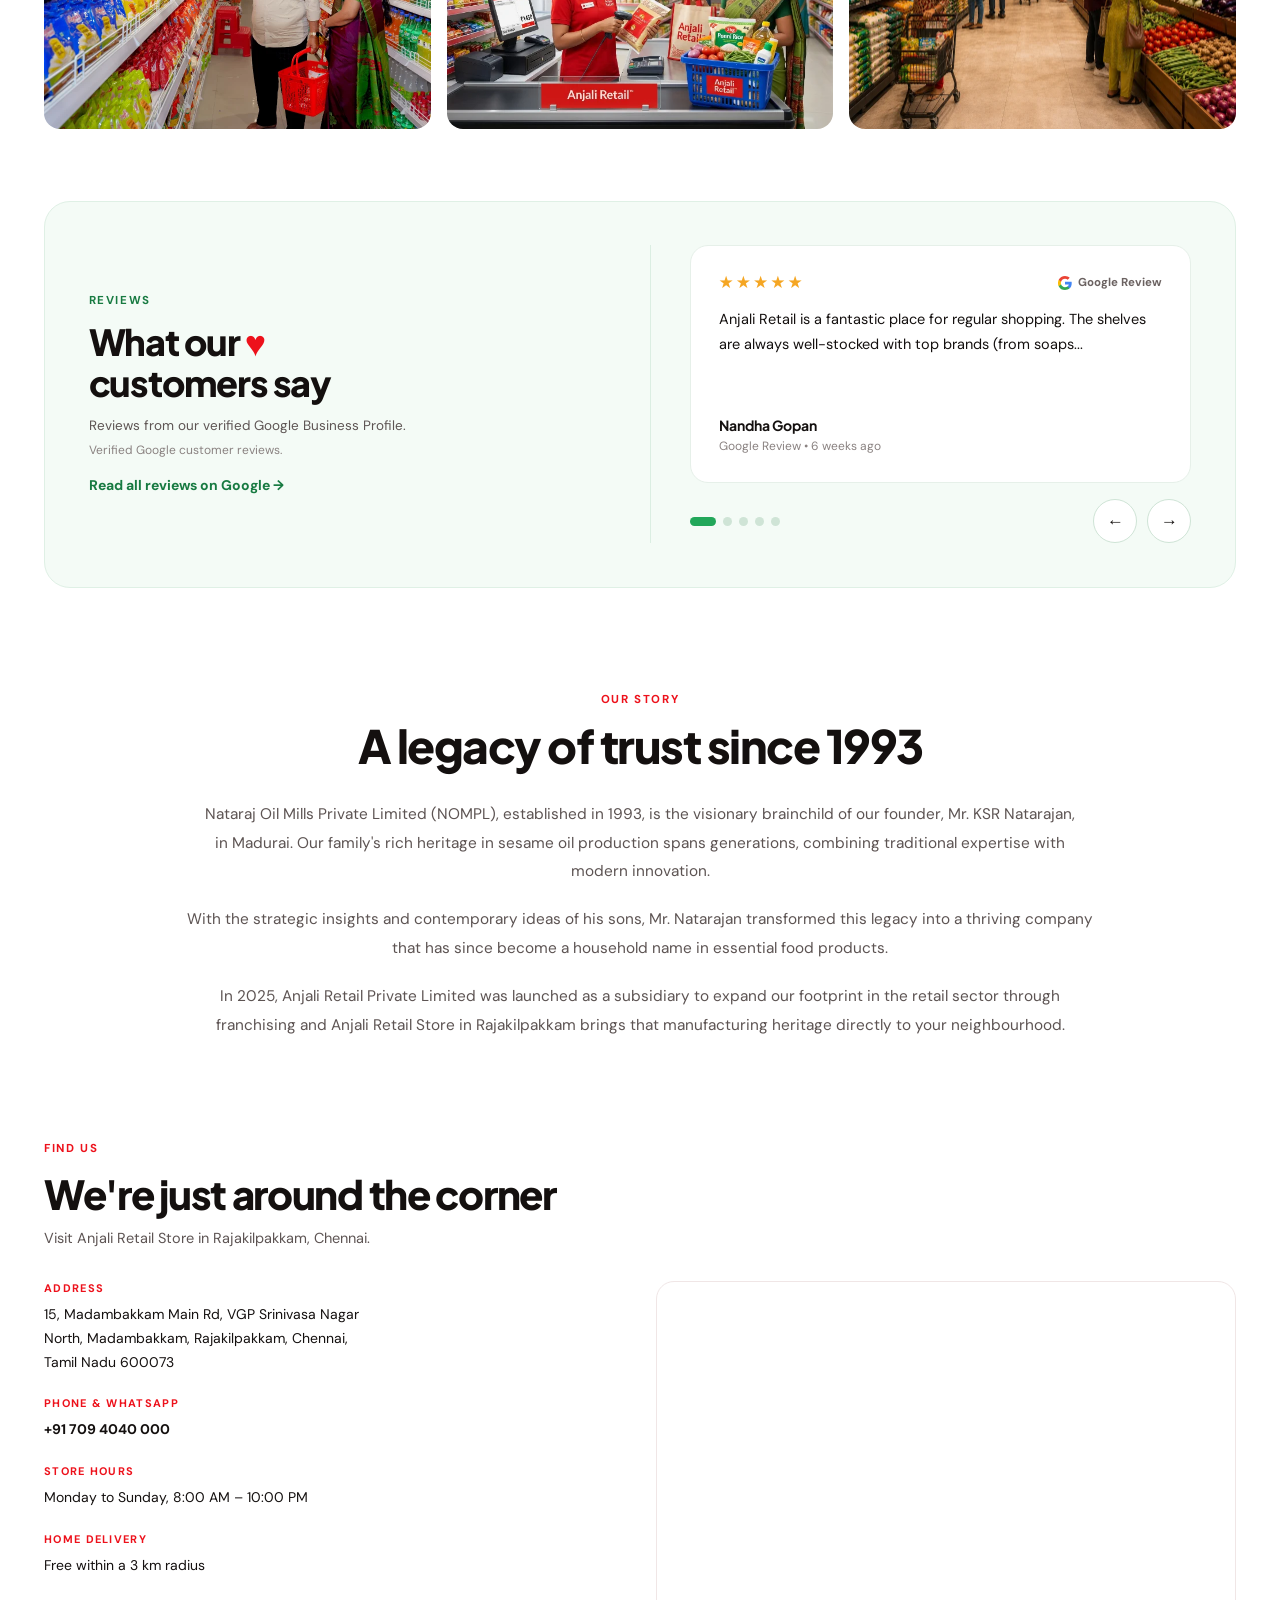
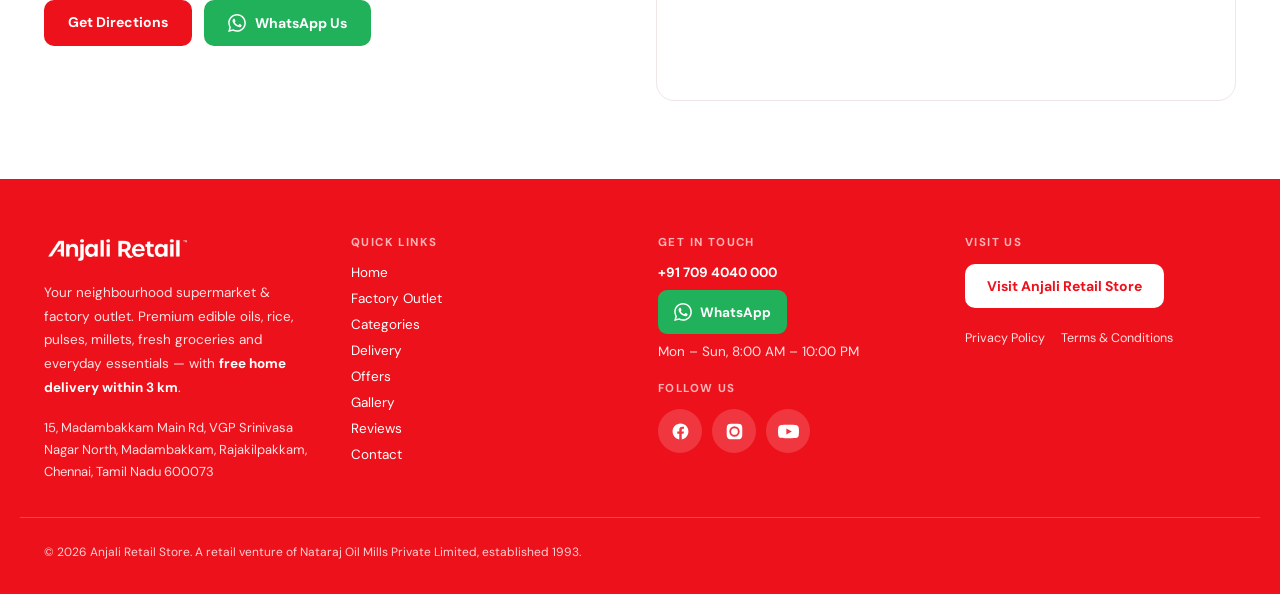
==== commit 0c8bad81: "Final Commit with api" ====
--- a/index.html
+++ b/index.html
@@ -78,7 +78,12 @@
 s.parentNode.insertBefore(t,s)}(window, document,'script',
 'https://connect.facebook.net/en_US/fbevents.js');
 fbq('init', '1627930795149614');
-fbq('track', 'PageView');
+// Shared event_id: js/script.js sends the Conversions API copy of this same
+// PageView under this id, so Meta deduplicates the pair into one event.
+window.__arPageViewId = (window.crypto && window.crypto.randomUUID)
+  ? window.crypto.randomUUID()
+  : 'pv-' + Date.now().toString(36) + '-' + Math.random().toString(36).slice(2, 11);
+fbq('track', 'PageView', {}, { eventID: window.__arPageViewId });
 </script>
 <noscript><img height="1" width="1" style="display:none"
 src="https://www.facebook.com/tr?id=1627930795149614&ev=PageView&noscript=1"
